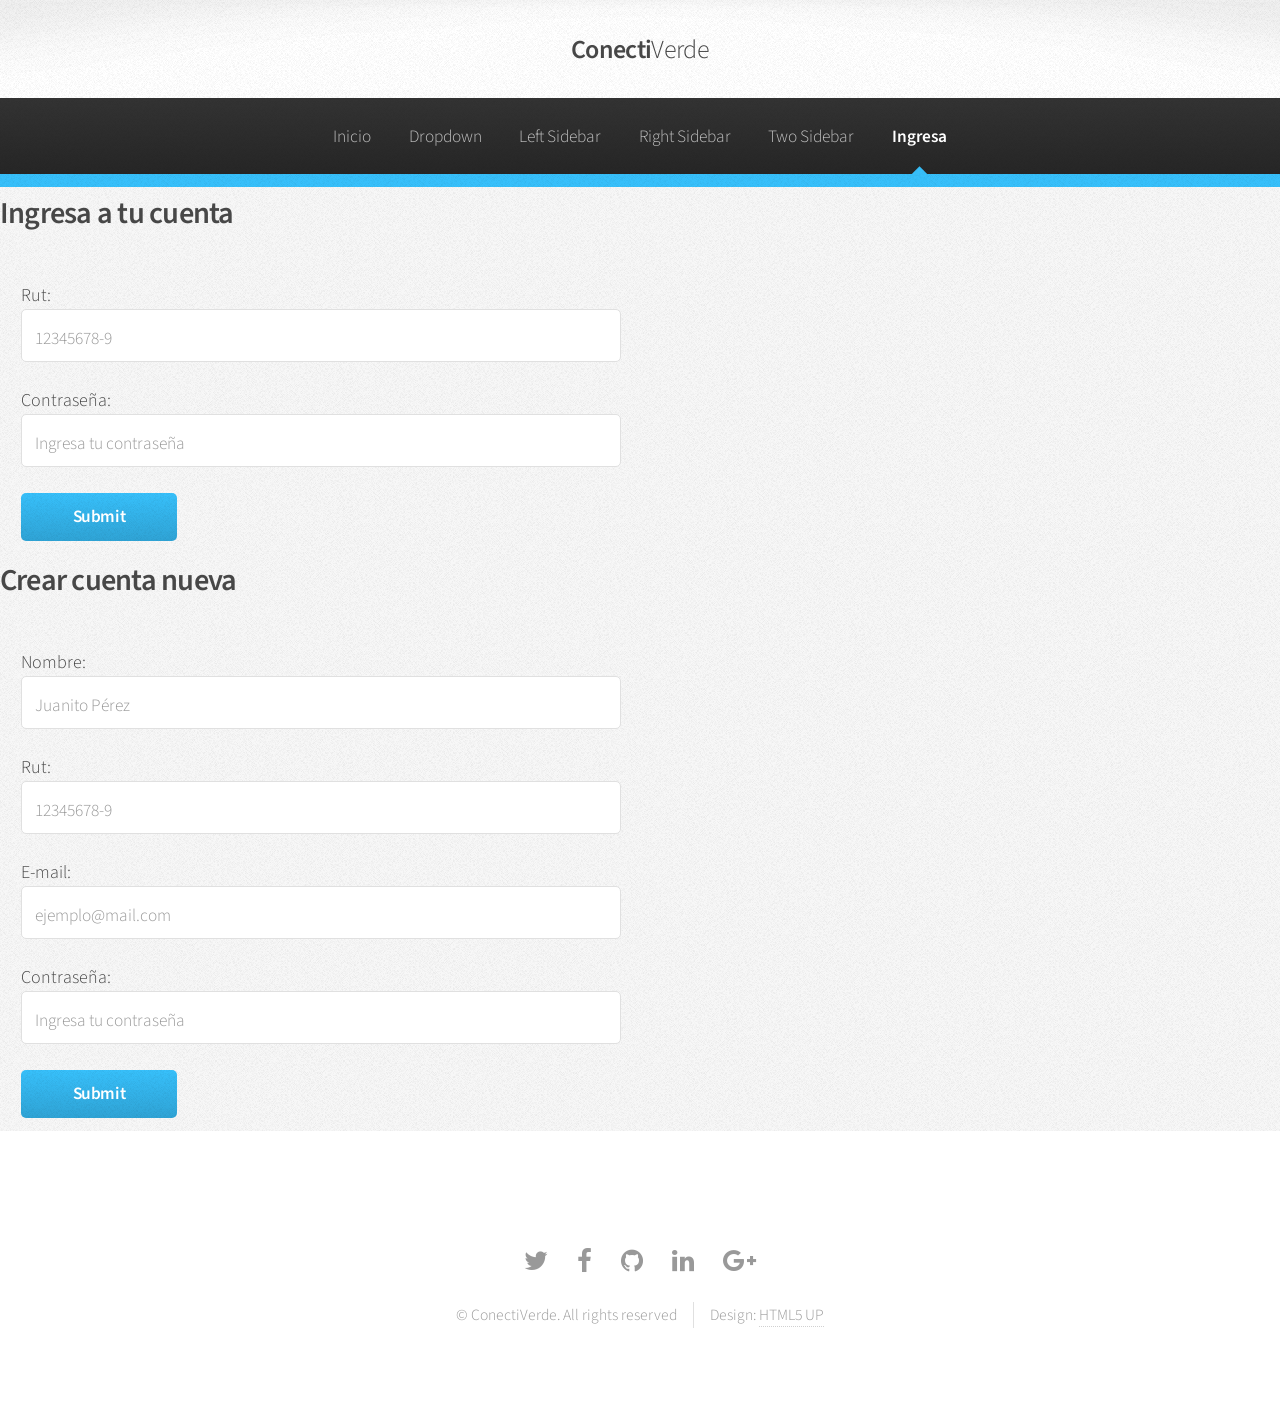
==== registro_usuario.html @ 5db95851 "primer avance Visual de registro/ingreso usuario" ====
<!DOCTYPE HTML>
<!--
	Arcana by HTML5 UP
	html5up.net | @ajlkn
	Free for personal and commercial use under the CCA 3.0 license (html5up.net/license)
-->
<html>
	<head>
		<title>Registrate en ConectiVerde</title>
		<meta charset="utf-8" />
		<meta name="viewport" content="width=device-width, initial-scale=1" />
		<!--[if lte IE 8]><script src="assets/js/ie/html5shiv.js"></script><![endif]-->
		<link rel="stylesheet" href="assets/css/main.css" />
		<!--[if lte IE 8]><link rel="stylesheet" href="assets/css/ie8.css" /><![endif]-->
		<!--[if lte IE 9]><link rel="stylesheet" href="assets/css/ie9.css" /><![endif]-->
	</head>
	<body>
		<div id="page-wrapper">

			<!-- Header -->
				<div id="header">

					<!-- Logo -->
						<h1><a href="index.html" id="logo">Conecti<em>Verde</em></a></h1>

					<!-- Nav -->
						<nav id="nav">
							<ul>
								<li><a href="index.html">Inicio</a></li>
								<li>
									<a href="#">Dropdown</a>
									<ul>
										<li><a href="#">Lorem dolor</a></li>
										<li><a href="#">Magna phasellus</a></li>
										<li><a href="#">Etiam sed tempus</a></li>
										<li>
											<a href="#">Submenu</a>
											<ul>
												<li><a href="#">Lorem dolor</a></li>
												<li><a href="#">Phasellus magna</a></li>
												<li><a href="#">Magna phasellus</a></li>
												<li><a href="#">Etiam nisl</a></li>
												<li><a href="#">Veroeros feugiat</a></li>
											</ul>
										</li>
										<li><a href="#">Veroeros feugiat</a></li>
									</ul>
								</li>
								<li><a href="left-sidebar.html">Left Sidebar</a></li>
								<li><a href="right-sidebar.html">Right Sidebar</a></li>
								<li><a href="two-sidebar.html">Two Sidebar</a></li>
								<li class="current"><a href="registro_usuario.html">Ingresa</a></li>
							</ul>
						</nav>

				</div>
<!-- aqui registro e ingreso de usuario -->
			<h2>Ingresa a tu cuenta</h2>
				<form action="asdasfasf.php" method="post">
					Rut: <input type="text" name="rut" placeholder="12345678-9" maxlength="10" size="10"><br>
					Contraseña: <input type="password" name="pass" placeholder="Ingresa tu contraseña"><br>
					<input type="submit">
				</form>

			<h2>Crear cuenta nueva</h2>
				<form action="resgistro_user.php" method="post" >
					Nombre: <input type="text" name="nombre" placeholder="Juanito Pérez" maxlength="25" size="25"><br>
					Rut: <input type="text" name="rut" placeholder="12345678-9" maxlength="10" size="10"><br>
					E-mail: <input type="text" name="email" placeholder="ejemplo@mail.com"><br>
					Contraseña: <input type="password" name="pass" placeholder="Ingresa tu contraseña"><br>
					<input type="submit">
				</form>

			<!-- Main -->
				<section class="wrapper style1">
					<div class="container">
						<div id="content">

							<!-- Content -->
<!--
								<article>
									<header>
										<h2>No Sidebar</h2>
										<p>All content, all the time.</p>
									</header>

									<span class="image featured"><img src="images/banner.jpg" alt="" /></span>

									<p>Phasellus quam turpis, feugiat sit amet ornare in, hendrerit in lectus.
									Praesent semper mod quis eget mi. Etiam eu ante risus. Aliquam erat volutpat.
									Aliquam luctus et mattis lectus sit amet pulvinar. Nam turpis nisi
									consequat etiam lorem ipsum dolor sit amet nullam.</p>

									<h3>And Yet Another Subheading</h3>
									<p>Lorem ipsum dolor sit amet, consectetur adipiscing elit. Maecenas ac quam risus, at tempus
									justo. Sed dictum rutrum massa eu volutpat. Quisque vitae hendrerit sem. Pellentesque lorem felis,
									ultricies a bibendum id, bibendum sit amet nisl. Mauris et lorem quam. Maecenas rutrum imperdiet
									vulputate. Nulla quis nibh ipsum, sed egestas justo. Morbi ut ante mattis orci convallis tempor.
									Etiam a lacus a lacus pharetra porttitor quis accumsan odio. Sed vel euismod nisi. Etiam convallis
									rhoncus dui quis euismod. Maecenas lorem tellus, congue et condimentum ac, ullamcorper non sapien.
									Donec sagittis massa et leo semper a scelerisque metus faucibus. Morbi congue mattis mi.
									Phasellus sed nisl vitae risus tristique volutpat. Cras rutrum commodo luctus.</p>

									<p>Phasellus odio risus, faucibus et viverra vitae, eleifend ac purus. Praesent mattis, enim
									quis hendrerit porttitor, sapien tortor viverra magna, sit amet rhoncus nisl lacus nec arcu.
									Suspendisse laoreet metus ut metus imperdiet interdum aliquam justo tincidunt. Mauris dolor urna,
									fringilla vel malesuada ac, dignissim eu mi. Praesent mollis massa ac nulla pretium pretium.
									Maecenas tortor mauris, consectetur pellentesque dapibus eget, tincidunt vitae arcu.
									Vestibulum purus augue, tincidunt sit amet iaculis id, porta eu purus.</p>
								</article>

						</div>
					</div>
				</section>
-->
		<!-- Footer -->
				<div id="footer">
 					<div class="container">
						<div class="row">
							<section class="3u 6u(narrower) 12u$(mobilep)">
<!--								<h3>Links to Stuff</h3>
								<ul class="links">
									<li><a href="#">Mattis et quis rutrum</a></li>
									<li><a href="#">Suspendisse amet varius</a></li>
									<li><a href="#">Sed et dapibus quis</a></li>
									<li><a href="#">Rutrum accumsan dolor</a></li>
									<li><a href="#">Mattis rutrum accumsan</a></li>
									<li><a href="#">Suspendisse varius nibh</a></li>
									<li><a href="#">Sed et dapibus mattis</a></li>
								</ul>  -->
							</section>
							<section class="3u 6u$(narrower) 12u$(mobilep)">
<!--								<h3>More Links to Stuff</h3>
								<ul class="links">
									<li><a href="#">Duis neque nisi dapibus</a></li>
									<li><a href="#">Sed et dapibus quis</a></li>
									<li><a href="#">Rutrum accumsan sed</a></li>
									<li><a href="#">Mattis et sed accumsan</a></li>
									<li><a href="#">Duis neque nisi sed</a></li>
									<li><a href="#">Sed et dapibus quis</a></li>
									<li><a href="#">Rutrum amet varius</a></li>
								</ul> -->
							</section>
							<section class="6u 12u(narrower)">
<!--								<h3>Get In Touch</h3>
								<form>
									<div class="row 50%">
										<div class="6u 12u(mobilep)">
											<input type="text" name="name" id="name" placeholder="Name" />
										</div>
										<div class="6u 12u(mobilep)">
											<input type="email" name="email" id="email" placeholder="Email" />
										</div>
									</div>
									<div class="row 50%">
										<div class="12u">
											<textarea name="message" id="message" placeholder="Message" rows="5"></textarea>
										</div>
									</div>
									<div class="row 50%">
										<div class="12u">
											<ul class="actions">
												<li><input type="submit" class="button alt" value="Send Message" /></li>
											</ul>
										</div>
									</div>
								</form> -->
							</section>
						</div>
				</div>

					<!-- Icons -->
						<ul class="icons">
							<li><a href="#" class="icon fa-twitter"><span class="label">Twitter</span></a></li>
							<li><a href="#" class="icon fa-facebook"><span class="label">Facebook</span></a></li>
							<li><a href="#" class="icon fa-github"><span class="label">GitHub</span></a></li>
							<li><a href="#" class="icon fa-linkedin"><span class="label">LinkedIn</span></a></li>
							<li><a href="#" class="icon fa-google-plus"><span class="label">Google+</span></a></li>
						</ul>

					<!-- Copyright -->
						<div class="copyright">
							<ul class="menu">
								<li>&copy; ConectiVerde. All rights reserved</li><li>Design: <a href="http://html5up.net">HTML5 UP</a></li>
							</ul>
						</div>

				</div>

		</div>

		<!-- Scripts -->
			<script src="assets/js/jquery.min.js"></script>
			<script src="assets/js/jquery.dropotron.min.js"></script>
			<script src="assets/js/skel.min.js"></script>
			<script src="assets/js/util.js"></script>
			<!--[if lte IE 8]><script src="assets/js/ie/respond.min.js"></script><![endif]-->
			<script src="assets/js/main.js"></script>

	</body>
</html>
---- assets/css/main.css ----
@import url("font-awesome.min.css");
@import url("https://fonts.googleapis.com/css?family=Source+Sans+Pro:300,300italic,600,600italic");

/*
	Arcana by HTML5 UP
	html5up.net | @ajlkn
	Free for personal and commercial use under the CCA 3.0 license (html5up.net/license)
*/

/* Reset */

	html, body, div, span, applet, object, iframe, h1, h2, h3, h4, h5, h6, p, blockquote, pre, a, abbr, acronym, address, big, cite, code, del, dfn, em, img, ins, kbd, q, s, samp, small, strike, strong, sub, sup, tt, var, b, u, i, center, dl, dt, dd, ol, ul, li, fieldset, label, legend, table, caption, tbody, tfoot, thead, tr, th, td, article, aside, canvas, details, embed, figure, figcaption, footer, header, hgroup, menu, nav, output, ruby, section, summary, time, mark, audio, video {
		margin: 0;
		padding: 0;
		border: 0;
		font-size: 100%;
		font: inherit;
		vertical-align: baseline;
	}

	form{
		margin: 1px;
		padding: 12px 20px;
		width: 50%;
		display: inline-block;
		font-size: 18px;

		vertical-align: middle;


	}

	article, aside, details, figcaption, figure, footer, header, hgroup, menu, nav, section {
		display: block;
	}

	body {
		line-height: 1;
	}

	ol, ul {
		list-style: none;
	}

	blockquote, q {
		quotes: none;
	}

	blockquote:before, blockquote:after, q:before, q:after {
		content: '';
		content: none;
	}

	table {
		border-collapse: collapse;
		border-spacing: 0;
	}

	body {
		-webkit-text-size-adjust: none;
	}

/* Box Model */

	*, *:before, *:after {
		-moz-box-sizing: border-box;
		-webkit-box-sizing: border-box;
		box-sizing: border-box;
	}

/* Containers */

	.container {
		margin-left: auto;
		margin-right: auto;
	}

	.container.\31 25\25 {
		width: 100%;
		max-width: 1750px;
		min-width: 1400px;
	}

	.container.\37 5\25 {
		width: 1050px;
	}

	.container.\35 0\25 {
		width: 700px;
	}

	.container.\32 5\25 {
		width: 350px;
	}

	.container {
		width: 1400px;
	}

	@media screen and (max-width: 1680px) {

		.container.\31 25\25 {
			width: 100%;
			max-width: 1500px;
			min-width: 1200px;
		}

		.container.\37 5\25 {
			width: 900px;
		}

		.container.\35 0\25 {
			width: 600px;
		}

		.container.\32 5\25 {
			width: 300px;
		}

		.container {
			width: 1200px;
		}

	}

	@media screen and (max-width: 1280px) {

		.container.\31 25\25 {
			width: 100%;
			max-width: 1200px;
			min-width: 960px;
		}

		.container.\37 5\25 {
			width: 720px;
		}

		.container.\35 0\25 {
			width: 480px;
		}

		.container.\32 5\25 {
			width: 240px;
		}

		.container {
			width: 960px;
		}

	}

	@media screen and (max-width: 980px) {

		.container.\31 25\25 {
			width: 100%;
			max-width: 118.75%;
			min-width: 95%;
		}

		.container.\37 5\25 {
			width: 71.25%;
		}

		.container.\35 0\25 {
			width: 47.5%;
		}

		.container.\32 5\25 {
			width: 23.75%;
		}

		.container {
			width: 95%;
		}

	}

	@media screen and (max-width: 840px) {

		.container.\31 25\25 {
			width: 100%;
			max-width: 118.75%;
			min-width: 95%;
		}

		.container.\37 5\25 {
			width: 71.25%;
		}

		.container.\35 0\25 {
			width: 47.5%;
		}

		.container.\32 5\25 {
			width: 23.75%;
		}

		.container {
			width: 95% !important;
		}

	}

	@media screen and (max-width: 736px) {

		.container.\31 25\25 {
			width: 100%;
			max-width: 112.5%;
			min-width: 90%;
		}

		.container.\37 5\25 {
			width: 67.5%;
		}

		.container.\35 0\25 {
			width: 45%;
		}

		.container.\32 5\25 {
			width: 22.5%;
		}

		.container {
			width: 90% !important;
		}

	}

	@media screen and (max-width: 480px) {

		.container.\31 25\25 {
			width: 100%;
			max-width: 125%;
			min-width: 100%;
		}

		.container.\37 5\25 {
			width: 75%;
		}

		.container.\35 0\25 {
			width: 50%;
		}

		.container.\32 5\25 {
			width: 25%;
		}

		.container {
			width: 100% !important;
		}

	}

/* Grid */

	.row {
		border-bottom: solid 1px transparent;
		-moz-box-sizing: border-box;
		-webkit-box-sizing: border-box;
		box-sizing: border-box;
	}

	.row > * {
		float: left;
		-moz-box-sizing: border-box;
		-webkit-box-sizing: border-box;
		box-sizing: border-box;
	}

	.row:after, .row:before {
		content: '';
		display: block;
		clear: both;
		height: 0;
	}

	.row.uniform > * > :first-child {
		margin-top: 0;
	}

	.row.uniform > * > :last-child {
		margin-bottom: 0;
	}

	.row.\30 \25 > * {
		padding: 0px 0 0 0px;
	}

	.row.\30 \25 {
		margin: 0px 0 -1px 0px;
	}

	.row.uniform.\30 \25 > * {
		padding: 0px 0 0 0px;
	}

	.row.uniform.\30 \25 {
		margin: 0px 0 -1px 0px;
	}

	.row > * {
		padding: 50px 0 0 50px;
	}

	.row {
		margin: -50px 0 -1px -50px;
	}

	.row.uniform > * {
		padding: 50px 0 0 50px;
	}

	.row.uniform {
		margin: -50px 0 -1px -50px;
	}

	.row.\32 00\25 > * {
		padding: 100px 0 0 100px;
	}

	.row.\32 00\25 {
		margin: -100px 0 -1px -100px;
	}

	.row.uniform.\32 00\25 > * {
		padding: 100px 0 0 100px;
	}

	.row.uniform.\32 00\25 {
		margin: -100px 0 -1px -100px;
	}

	.row.\31 50\25 > * {
		padding: 75px 0 0 75px;
	}

	.row.\31 50\25 {
		margin: -75px 0 -1px -75px;
	}

	.row.uniform.\31 50\25 > * {
		padding: 75px 0 0 75px;
	}

	.row.uniform.\31 50\25 {
		margin: -75px 0 -1px -75px;
	}

	.row.\35 0\25 > * {
		padding: 25px 0 0 25px;
	}

	.row.\35 0\25 {
		margin: -25px 0 -1px -25px;
	}

	.row.uniform.\35 0\25 > * {
		padding: 25px 0 0 25px;
	}

	.row.uniform.\35 0\25 {
		margin: -25px 0 -1px -25px;
	}

	.row.\32 5\25 > * {
		padding: 12.5px 0 0 12.5px;
	}

	.row.\32 5\25 {
		margin: -12.5px 0 -1px -12.5px;
	}

	.row.uniform.\32 5\25 > * {
		padding: 12.5px 0 0 12.5px;
	}

	.row.uniform.\32 5\25 {
		margin: -12.5px 0 -1px -12.5px;
	}

	.\31 2u, .\31 2u\24 {
		width: 100%;
		clear: none;
		margin-left: 0;
	}

	.\31 1u, .\31 1u\24 {
		width: 91.6666666667%;
		clear: none;
		margin-left: 0;
	}

	.\31 0u, .\31 0u\24 {
		width: 83.3333333333%;
		clear: none;
		margin-left: 0;
	}

	.\39 u, .\39 u\24 {
		width: 75%;
		clear: none;
		margin-left: 0;
	}

	.\38 u, .\38 u\24 {
		width: 66.6666666667%;
		clear: none;
		margin-left: 0;
	}

	.\37 u, .\37 u\24 {
		width: 58.3333333333%;
		clear: none;
		margin-left: 0;
	}

	.\36 u, .\36 u\24 {
		width: 50%;
		clear: none;
		margin-left: 0;
	}

	.\35 u, .\35 u\24 {
		width: 41.6666666667%;
		clear: none;
		margin-left: 0;
	}

	.\34 u, .\34 u\24 {
		width: 33.3333333333%;
		clear: none;
		margin-left: 0;
	}

	.\33 u, .\33 u\24 {
		width: 25%;
		clear: none;
		margin-left: 0;
	}

	.\32 u, .\32 u\24 {
		width: 16.6666666667%;
		clear: none;
		margin-left: 0;
	}

	.\31 u, .\31 u\24 {
		width: 8.3333333333%;
		clear: none;
		margin-left: 0;
	}

	.\31 2u\24 + *,
	.\31 1u\24 + *,
	.\31 0u\24 + *,
	.\39 u\24 + *,
	.\38 u\24 + *,
	.\37 u\24 + *,
	.\36 u\24 + *,
	.\35 u\24 + *,
	.\34 u\24 + *,
	.\33 u\24 + *,
	.\32 u\24 + *,
	.\31 u\24 + * {
		clear: left;
	}

	.\-11u {
		margin-left: 91.66667%;
	}

	.\-10u {
		margin-left: 83.33333%;
	}

	.\-9u {
		margin-left: 75%;
	}

	.\-8u {
		margin-left: 66.66667%;
	}

	.\-7u {
		margin-left: 58.33333%;
	}

	.\-6u {
		margin-left: 50%;
	}

	.\-5u {
		margin-left: 41.66667%;
	}

	.\-4u {
		margin-left: 33.33333%;
	}

	.\-3u {
		margin-left: 25%;
	}

	.\-2u {
		margin-left: 16.66667%;
	}

	.\-1u {
		margin-left: 8.33333%;
	}

	@media screen and (max-width: 1680px) {

		.row > * {
			padding: 40px 0 0 40px;
		}

		.row {
			margin: -40px 0 -1px -40px;
		}

		.row.uniform > * {
			padding: 40px 0 0 40px;
		}

		.row.uniform {
			margin: -40px 0 -1px -40px;
		}

		.row.\32 00\25 > * {
			padding: 80px 0 0 80px;
		}

		.row.\32 00\25 {
			margin: -80px 0 -1px -80px;
		}

		.row.uniform.\32 00\25 > * {
			padding: 80px 0 0 80px;
		}

		.row.uniform.\32 00\25 {
			margin: -80px 0 -1px -80px;
		}

		.row.\31 50\25 > * {
			padding: 60px 0 0 60px;
		}

		.row.\31 50\25 {
			margin: -60px 0 -1px -60px;
		}

		.row.uniform.\31 50\25 > * {
			padding: 60px 0 0 60px;
		}

		.row.uniform.\31 50\25 {
			margin: -60px 0 -1px -60px;
		}

		.row.\35 0\25 > * {
			padding: 20px 0 0 20px;
		}

		.row.\35 0\25 {
			margin: -20px 0 -1px -20px;
		}

		.row.uniform.\35 0\25 > * {
			padding: 20px 0 0 20px;
		}

		.row.uniform.\35 0\25 {
			margin: -20px 0 -1px -20px;
		}

		.row.\32 5\25 > * {
			padding: 10px 0 0 10px;
		}

		.row.\32 5\25 {
			margin: -10px 0 -1px -10px;
		}

		.row.uniform.\32 5\25 > * {
			padding: 10px 0 0 10px;
		}

		.row.uniform.\32 5\25 {
			margin: -10px 0 -1px -10px;
		}

		.\31 2u\28wide\29, .\31 2u\24\28wide\29 {
			width: 100%;
			clear: none;
			margin-left: 0;
		}

		.\31 1u\28wide\29, .\31 1u\24\28wide\29 {
			width: 91.6666666667%;
			clear: none;
			margin-left: 0;
		}

		.\31 0u\28wide\29, .\31 0u\24\28wide\29 {
			width: 83.3333333333%;
			clear: none;
			margin-left: 0;
		}

		.\39 u\28wide\29, .\39 u\24\28wide\29 {
			width: 75%;
			clear: none;
			margin-left: 0;
		}

		.\38 u\28wide\29, .\38 u\24\28wide\29 {
			width: 66.6666666667%;
			clear: none;
			margin-left: 0;
		}

		.\37 u\28wide\29, .\37 u\24\28wide\29 {
			width: 58.3333333333%;
			clear: none;
			margin-left: 0;
		}

		.\36 u\28wide\29, .\36 u\24\28wide\29 {
			width: 50%;
			clear: none;
			margin-left: 0;
		}

		.\35 u\28wide\29, .\35 u\24\28wide\29 {
			width: 41.6666666667%;
			clear: none;
			margin-left: 0;
		}

		.\34 u\28wide\29, .\34 u\24\28wide\29 {
			width: 33.3333333333%;
			clear: none;
			margin-left: 0;
		}

		.\33 u\28wide\29, .\33 u\24\28wide\29 {
			width: 25%;
			clear: none;
			margin-left: 0;
		}

		.\32 u\28wide\29, .\32 u\24\28wide\29 {
			width: 16.6666666667%;
			clear: none;
			margin-left: 0;
		}

		.\31 u\28wide\29, .\31 u\24\28wide\29 {
			width: 8.3333333333%;
			clear: none;
			margin-left: 0;
		}

		.\31 2u\24\28wide\29 + *,
		.\31 1u\24\28wide\29 + *,
		.\31 0u\24\28wide\29 + *,
		.\39 u\24\28wide\29 + *,
		.\38 u\24\28wide\29 + *,
		.\37 u\24\28wide\29 + *,
		.\36 u\24\28wide\29 + *,
		.\35 u\24\28wide\29 + *,
		.\34 u\24\28wide\29 + *,
		.\33 u\24\28wide\29 + *,
		.\32 u\24\28wide\29 + *,
		.\31 u\24\28wide\29 + * {
			clear: left;
		}

		.\-11u\28wide\29 {
			margin-left: 91.66667%;
		}

		.\-10u\28wide\29 {
			margin-left: 83.33333%;
		}

		.\-9u\28wide\29 {
			margin-left: 75%;
		}

		.\-8u\28wide\29 {
			margin-left: 66.66667%;
		}

		.\-7u\28wide\29 {
			margin-left: 58.33333%;
		}

		.\-6u\28wide\29 {
			margin-left: 50%;
		}

		.\-5u\28wide\29 {
			margin-left: 41.66667%;
		}

		.\-4u\28wide\29 {
			margin-left: 33.33333%;
		}

		.\-3u\28wide\29 {
			margin-left: 25%;
		}

		.\-2u\28wide\29 {
			margin-left: 16.66667%;
		}

		.\-1u\28wide\29 {
			margin-left: 8.33333%;
		}

	}

	@media screen and (max-width: 1280px) {

		.row > * {
			padding: 30px 0 0 30px;
		}

		.row {
			margin: -30px 0 -1px -30px;
		}

		.row.uniform > * {
			padding: 30px 0 0 30px;
		}

		.row.uniform {
			margin: -30px 0 -1px -30px;
		}

		.row.\32 00\25 > * {
			padding: 60px 0 0 60px;
		}

		.row.\32 00\25 {
			margin: -60px 0 -1px -60px;
		}

		.row.uniform.\32 00\25 > * {
			padding: 60px 0 0 60px;
		}

		.row.uniform.\32 00\25 {
			margin: -60px 0 -1px -60px;
		}

		.row.\31 50\25 > * {
			padding: 45px 0 0 45px;
		}

		.row.\31 50\25 {
			margin: -45px 0 -1px -45px;
		}

		.row.uniform.\31 50\25 > * {
			padding: 45px 0 0 45px;
		}

		.row.uniform.\31 50\25 {
			margin: -45px 0 -1px -45px;
		}

		.row.\35 0\25 > * {
			padding: 15px 0 0 15px;
		}

		.row.\35 0\25 {
			margin: -15px 0 -1px -15px;
		}

		.row.uniform.\35 0\25 > * {
			padding: 15px 0 0 15px;
		}

		.row.uniform.\35 0\25 {
			margin: -15px 0 -1px -15px;
		}

		.row.\32 5\25 > * {
			padding: 7.5px 0 0 7.5px;
		}

		.row.\32 5\25 {
			margin: -7.5px 0 -1px -7.5px;
		}

		.row.uniform.\32 5\25 > * {
			padding: 7.5px 0 0 7.5px;
		}

		.row.uniform.\32 5\25 {
			margin: -7.5px 0 -1px -7.5px;
		}

		.\31 2u\28normal\29, .\31 2u\24\28normal\29 {
			width: 100%;
			clear: none;
			margin-left: 0;
		}

		.\31 1u\28normal\29, .\31 1u\24\28normal\29 {
			width: 91.6666666667%;
			clear: none;
			margin-left: 0;
		}

		.\31 0u\28normal\29, .\31 0u\24\28normal\29 {
			width: 83.3333333333%;
			clear: none;
			margin-left: 0;
		}

		.\39 u\28normal\29, .\39 u\24\28normal\29 {
			width: 75%;
			clear: none;
			margin-left: 0;
		}

		.\38 u\28normal\29, .\38 u\24\28normal\29 {
			width: 66.6666666667%;
			clear: none;
			margin-left: 0;
		}

		.\37 u\28normal\29, .\37 u\24\28normal\29 {
			width: 58.3333333333%;
			clear: none;
			margin-left: 0;
		}

		.\36 u\28normal\29, .\36 u\24\28normal\29 {
			width: 50%;
			clear: none;
			margin-left: 0;
		}

		.\35 u\28normal\29, .\35 u\24\28normal\29 {
			width: 41.6666666667%;
			clear: none;
			margin-left: 0;
		}

		.\34 u\28normal\29, .\34 u\24\28normal\29 {
			width: 33.3333333333%;
			clear: none;
			margin-left: 0;
		}

		.\33 u\28normal\29, .\33 u\24\28normal\29 {
			width: 25%;
			clear: none;
			margin-left: 0;
		}

		.\32 u\28normal\29, .\32 u\24\28normal\29 {
			width: 16.6666666667%;
			clear: none;
			margin-left: 0;
		}

		.\31 u\28normal\29, .\31 u\24\28normal\29 {
			width: 8.3333333333%;
			clear: none;
			margin-left: 0;
		}

		.\31 2u\24\28normal\29 + *,
		.\31 1u\24\28normal\29 + *,
		.\31 0u\24\28normal\29 + *,
		.\39 u\24\28normal\29 + *,
		.\38 u\24\28normal\29 + *,
		.\37 u\24\28normal\29 + *,
		.\36 u\24\28normal\29 + *,
		.\35 u\24\28normal\29 + *,
		.\34 u\24\28normal\29 + *,
		.\33 u\24\28normal\29 + *,
		.\32 u\24\28normal\29 + *,
		.\31 u\24\28normal\29 + * {
			clear: left;
		}

		.\-11u\28normal\29 {
			margin-left: 91.66667%;
		}

		.\-10u\28normal\29 {
			margin-left: 83.33333%;
		}

		.\-9u\28normal\29 {
			margin-left: 75%;
		}

		.\-8u\28normal\29 {
			margin-left: 66.66667%;
		}

		.\-7u\28normal\29 {
			margin-left: 58.33333%;
		}

		.\-6u\28normal\29 {
			margin-left: 50%;
		}

		.\-5u\28normal\29 {
			margin-left: 41.66667%;
		}

		.\-4u\28normal\29 {
			margin-left: 33.33333%;
		}

		.\-3u\28normal\29 {
			margin-left: 25%;
		}

		.\-2u\28normal\29 {
			margin-left: 16.66667%;
		}

		.\-1u\28normal\29 {
			margin-left: 8.33333%;
		}

	}

	@media screen and (max-width: 980px) {

		.row > * {
			padding: 30px 0 0 30px;
		}

		.row {
			margin: -30px 0 -1px -30px;
		}

		.row.uniform > * {
			padding: 30px 0 0 30px;
		}

		.row.uniform {
			margin: -30px 0 -1px -30px;
		}

		.row.\32 00\25 > * {
			padding: 60px 0 0 60px;
		}

		.row.\32 00\25 {
			margin: -60px 0 -1px -60px;
		}

		.row.uniform.\32 00\25 > * {
			padding: 60px 0 0 60px;
		}

		.row.uniform.\32 00\25 {
			margin: -60px 0 -1px -60px;
		}

		.row.\31 50\25 > * {
			padding: 45px 0 0 45px;
		}

		.row.\31 50\25 {
			margin: -45px 0 -1px -45px;
		}

		.row.uniform.\31 50\25 > * {
			padding: 45px 0 0 45px;
		}

		.row.uniform.\31 50\25 {
			margin: -45px 0 -1px -45px;
		}

		.row.\35 0\25 > * {
			padding: 15px 0 0 15px;
		}

		.row.\35 0\25 {
			margin: -15px 0 -1px -15px;
		}

		.row.uniform.\35 0\25 > * {
			padding: 15px 0 0 15px;
		}

		.row.uniform.\35 0\25 {
			margin: -15px 0 -1px -15px;
		}

		.row.\32 5\25 > * {
			padding: 7.5px 0 0 7.5px;
		}

		.row.\32 5\25 {
			margin: -7.5px 0 -1px -7.5px;
		}

		.row.uniform.\32 5\25 > * {
			padding: 7.5px 0 0 7.5px;
		}

		.row.uniform.\32 5\25 {
			margin: -7.5px 0 -1px -7.5px;
		}

		.\31 2u\28narrow\29, .\31 2u\24\28narrow\29 {
			width: 100%;
			clear: none;
			margin-left: 0;
		}

		.\31 1u\28narrow\29, .\31 1u\24\28narrow\29 {
			width: 91.6666666667%;
			clear: none;
			margin-left: 0;
		}

		.\31 0u\28narrow\29, .\31 0u\24\28narrow\29 {
			width: 83.3333333333%;
			clear: none;
			margin-left: 0;
		}

		.\39 u\28narrow\29, .\39 u\24\28narrow\29 {
			width: 75%;
			clear: none;
			margin-left: 0;
		}

		.\38 u\28narrow\29, .\38 u\24\28narrow\29 {
			width: 66.6666666667%;
			clear: none;
			margin-left: 0;
		}

		.\37 u\28narrow\29, .\37 u\24\28narrow\29 {
			width: 58.3333333333%;
			clear: none;
			margin-left: 0;
		}

		.\36 u\28narrow\29, .\36 u\24\28narrow\29 {
			width: 50%;
			clear: none;
			margin-left: 0;
		}

		.\35 u\28narrow\29, .\35 u\24\28narrow\29 {
			width: 41.6666666667%;
			clear: none;
			margin-left: 0;
		}

		.\34 u\28narrow\29, .\34 u\24\28narrow\29 {
			width: 33.3333333333%;
			clear: none;
			margin-left: 0;
		}

		.\33 u\28narrow\29, .\33 u\24\28narrow\29 {
			width: 25%;
			clear: none;
			margin-left: 0;
		}

		.\32 u\28narrow\29, .\32 u\24\28narrow\29 {
			width: 16.6666666667%;
			clear: none;
			margin-left: 0;
		}

		.\31 u\28narrow\29, .\31 u\24\28narrow\29 {
			width: 8.3333333333%;
			clear: none;
			margin-left: 0;
		}

		.\31 2u\24\28narrow\29 + *,
		.\31 1u\24\28narrow\29 + *,
		.\31 0u\24\28narrow\29 + *,
		.\39 u\24\28narrow\29 + *,
		.\38 u\24\28narrow\29 + *,
		.\37 u\24\28narrow\29 + *,
		.\36 u\24\28narrow\29 + *,
		.\35 u\24\28narrow\29 + *,
		.\34 u\24\28narrow\29 + *,
		.\33 u\24\28narrow\29 + *,
		.\32 u\24\28narrow\29 + *,
		.\31 u\24\28narrow\29 + * {
			clear: left;
		}

		.\-11u\28narrow\29 {
			margin-left: 91.66667%;
		}

		.\-10u\28narrow\29 {
			margin-left: 83.33333%;
		}

		.\-9u\28narrow\29 {
			margin-left: 75%;
		}

		.\-8u\28narrow\29 {
			margin-left: 66.66667%;
		}

		.\-7u\28narrow\29 {
			margin-left: 58.33333%;
		}

		.\-6u\28narrow\29 {
			margin-left: 50%;
		}

		.\-5u\28narrow\29 {
			margin-left: 41.66667%;
		}

		.\-4u\28narrow\29 {
			margin-left: 33.33333%;
		}

		.\-3u\28narrow\29 {
			margin-left: 25%;
		}

		.\-2u\28narrow\29 {
			margin-left: 16.66667%;
		}

		.\-1u\28narrow\29 {
			margin-left: 8.33333%;
		}

	}

	@media screen and (max-width: 840px) {

		.row > * {
			padding: 30px 0 0 30px;
		}

		.row {
			margin: -30px 0 -1px -30px;
		}

		.row.uniform > * {
			padding: 30px 0 0 30px;
		}

		.row.uniform {
			margin: -30px 0 -1px -30px;
		}

		.row.\32 00\25 > * {
			padding: 60px 0 0 60px;
		}

		.row.\32 00\25 {
			margin: -60px 0 -1px -60px;
		}

		.row.uniform.\32 00\25 > * {
			padding: 60px 0 0 60px;
		}

		.row.uniform.\32 00\25 {
			margin: -60px 0 -1px -60px;
		}

		.row.\31 50\25 > * {
			padding: 45px 0 0 45px;
		}

		.row.\31 50\25 {
			margin: -45px 0 -1px -45px;
		}

		.row.uniform.\31 50\25 > * {
			padding: 45px 0 0 45px;
		}

		.row.uniform.\31 50\25 {
			margin: -45px 0 -1px -45px;
		}

		.row.\35 0\25 > * {
			padding: 15px 0 0 15px;
		}

		.row.\35 0\25 {
			margin: -15px 0 -1px -15px;
		}

		.row.uniform.\35 0\25 > * {
			padding: 15px 0 0 15px;
		}

		.row.uniform.\35 0\25 {
			margin: -15px 0 -1px -15px;
		}

		.row.\32 5\25 > * {
			padding: 7.5px 0 0 7.5px;
		}

		.row.\32 5\25 {
			margin: -7.5px 0 -1px -7.5px;
		}

		.row.uniform.\32 5\25 > * {
			padding: 7.5px 0 0 7.5px;
		}

		.row.uniform.\32 5\25 {
			margin: -7.5px 0 -1px -7.5px;
		}

		.\31 2u\28narrower\29, .\31 2u\24\28narrower\29 {
			width: 100%;
			clear: none;
			margin-left: 0;
		}

		.\31 1u\28narrower\29, .\31 1u\24\28narrower\29 {
			width: 91.6666666667%;
			clear: none;
			margin-left: 0;
		}

		.\31 0u\28narrower\29, .\31 0u\24\28narrower\29 {
			width: 83.3333333333%;
			clear: none;
			margin-left: 0;
		}

		.\39 u\28narrower\29, .\39 u\24\28narrower\29 {
			width: 75%;
			clear: none;
			margin-left: 0;
		}

		.\38 u\28narrower\29, .\38 u\24\28narrower\29 {
			width: 66.6666666667%;
			clear: none;
			margin-left: 0;
		}

		.\37 u\28narrower\29, .\37 u\24\28narrower\29 {
			width: 58.3333333333%;
			clear: none;
			margin-left: 0;
		}

		.\36 u\28narrower\29, .\36 u\24\28narrower\29 {
			width: 50%;
			clear: none;
			margin-left: 0;
		}

		.\35 u\28narrower\29, .\35 u\24\28narrower\29 {
			width: 41.6666666667%;
			clear: none;
			margin-left: 0;
		}

		.\34 u\28narrower\29, .\34 u\24\28narrower\29 {
			width: 33.3333333333%;
			clear: none;
			margin-left: 0;
		}

		.\33 u\28narrower\29, .\33 u\24\28narrower\29 {
			width: 25%;
			clear: none;
			margin-left: 0;
		}

		.\32 u\28narrower\29, .\32 u\24\28narrower\29 {
			width: 16.6666666667%;
			clear: none;
			margin-left: 0;
		}

		.\31 u\28narrower\29, .\31 u\24\28narrower\29 {
			width: 8.3333333333%;
			clear: none;
			margin-left: 0;
		}

		.\31 2u\24\28narrower\29 + *,
		.\31 1u\24\28narrower\29 + *,
		.\31 0u\24\28narrower\29 + *,
		.\39 u\24\28narrower\29 + *,
		.\38 u\24\28narrower\29 + *,
		.\37 u\24\28narrower\29 + *,
		.\36 u\24\28narrower\29 + *,
		.\35 u\24\28narrower\29 + *,
		.\34 u\24\28narrower\29 + *,
		.\33 u\24\28narrower\29 + *,
		.\32 u\24\28narrower\29 + *,
		.\31 u\24\28narrower\29 + * {
			clear: left;
		}

		.\-11u\28narrower\29 {
			margin-left: 91.66667%;
		}

		.\-10u\28narrower\29 {
			margin-left: 83.33333%;
		}

		.\-9u\28narrower\29 {
			margin-left: 75%;
		}

		.\-8u\28narrower\29 {
			margin-left: 66.66667%;
		}

		.\-7u\28narrower\29 {
			margin-left: 58.33333%;
		}

		.\-6u\28narrower\29 {
			margin-left: 50%;
		}

		.\-5u\28narrower\29 {
			margin-left: 41.66667%;
		}

		.\-4u\28narrower\29 {
			margin-left: 33.33333%;
		}

		.\-3u\28narrower\29 {
			margin-left: 25%;
		}

		.\-2u\28narrower\29 {
			margin-left: 16.66667%;
		}

		.\-1u\28narrower\29 {
			margin-left: 8.33333%;
		}

	}

	@media screen and (max-width: 736px) {

		.row > * {
			padding: 20px 0 0 20px;
		}

		.row {
			margin: -20px 0 -1px -20px;
		}

		.row.uniform > * {
			padding: 20px 0 0 20px;
		}

		.row.uniform {
			margin: -20px 0 -1px -20px;
		}

		.row.\32 00\25 > * {
			padding: 40px 0 0 40px;
		}

		.row.\32 00\25 {
			margin: -40px 0 -1px -40px;
		}

		.row.uniform.\32 00\25 > * {
			padding: 40px 0 0 40px;
		}

		.row.uniform.\32 00\25 {
			margin: -40px 0 -1px -40px;
		}

		.row.\31 50\25 > * {
			padding: 30px 0 0 30px;
		}

		.row.\31 50\25 {
			margin: -30px 0 -1px -30px;
		}

		.row.uniform.\31 50\25 > * {
			padding: 30px 0 0 30px;
		}

		.row.uniform.\31 50\25 {
			margin: -30px 0 -1px -30px;
		}

		.row.\35 0\25 > * {
			padding: 10px 0 0 10px;
		}

		.row.\35 0\25 {
			margin: -10px 0 -1px -10px;
		}

		.row.uniform.\35 0\25 > * {
			padding: 10px 0 0 10px;
		}

		.row.uniform.\35 0\25 {
			margin: -10px 0 -1px -10px;
		}

		.row.\32 5\25 > * {
			padding: 5px 0 0 5px;
		}

		.row.\32 5\25 {
			margin: -5px 0 -1px -5px;
		}

		.row.uniform.\32 5\25 > * {
			padding: 5px 0 0 5px;
		}

		.row.uniform.\32 5\25 {
			margin: -5px 0 -1px -5px;
		}

		.\31 2u\28mobile\29, .\31 2u\24\28mobile\29 {
			width: 100%;
			clear: none;
			margin-left: 0;
		}

		.\31 1u\28mobile\29, .\31 1u\24\28mobile\29 {
			width: 91.6666666667%;
			clear: none;
			margin-left: 0;
		}

		.\31 0u\28mobile\29, .\31 0u\24\28mobile\29 {
			width: 83.3333333333%;
			clear: none;
			margin-left: 0;
		}

		.\39 u\28mobile\29, .\39 u\24\28mobile\29 {
			width: 75%;
			clear: none;
			margin-left: 0;
		}

		.\38 u\28mobile\29, .\38 u\24\28mobile\29 {
			width: 66.6666666667%;
			clear: none;
			margin-left: 0;
		}

		.\37 u\28mobile\29, .\37 u\24\28mobile\29 {
			width: 58.3333333333%;
			clear: none;
			margin-left: 0;
		}

		.\36 u\28mobile\29, .\36 u\24\28mobile\29 {
			width: 50%;
			clear: none;
			margin-left: 0;
		}

		.\35 u\28mobile\29, .\35 u\24\28mobile\29 {
			width: 41.6666666667%;
			clear: none;
			margin-left: 0;
		}

		.\34 u\28mobile\29, .\34 u\24\28mobile\29 {
			width: 33.3333333333%;
			clear: none;
			margin-left: 0;
		}

		.\33 u\28mobile\29, .\33 u\24\28mobile\29 {
			width: 25%;
			clear: none;
			margin-left: 0;
		}

		.\32 u\28mobile\29, .\32 u\24\28mobile\29 {
			width: 16.6666666667%;
			clear: none;
			margin-left: 0;
		}

		.\31 u\28mobile\29, .\31 u\24\28mobile\29 {
			width: 8.3333333333%;
			clear: none;
			margin-left: 0;
		}

		.\31 2u\24\28mobile\29 + *,
		.\31 1u\24\28mobile\29 + *,
		.\31 0u\24\28mobile\29 + *,
		.\39 u\24\28mobile\29 + *,
		.\38 u\24\28mobile\29 + *,
		.\37 u\24\28mobile\29 + *,
		.\36 u\24\28mobile\29 + *,
		.\35 u\24\28mobile\29 + *,
		.\34 u\24\28mobile\29 + *,
		.\33 u\24\28mobile\29 + *,
		.\32 u\24\28mobile\29 + *,
		.\31 u\24\28mobile\29 + * {
			clear: left;
		}

		.\-11u\28mobile\29 {
			margin-left: 91.66667%;
		}

		.\-10u\28mobile\29 {
			margin-left: 83.33333%;
		}

		.\-9u\28mobile\29 {
			margin-left: 75%;
		}

		.\-8u\28mobile\29 {
			margin-left: 66.66667%;
		}

		.\-7u\28mobile\29 {
			margin-left: 58.33333%;
		}

		.\-6u\28mobile\29 {
			margin-left: 50%;
		}

		.\-5u\28mobile\29 {
			margin-left: 41.66667%;
		}

		.\-4u\28mobile\29 {
			margin-left: 33.33333%;
		}

		.\-3u\28mobile\29 {
			margin-left: 25%;
		}

		.\-2u\28mobile\29 {
			margin-left: 16.66667%;
		}

		.\-1u\28mobile\29 {
			margin-left: 8.33333%;
		}

	}

	@media screen and (max-width: 480px) {

		.row > * {
			padding: 20px 0 0 20px;
		}

		.row {
			margin: -20px 0 -1px -20px;
		}

		.row.uniform > * {
			padding: 20px 0 0 20px;
		}

		.row.uniform {
			margin: -20px 0 -1px -20px;
		}

		.row.\32 00\25 > * {
			padding: 40px 0 0 40px;
		}

		.row.\32 00\25 {
			margin: -40px 0 -1px -40px;
		}

		.row.uniform.\32 00\25 > * {
			padding: 40px 0 0 40px;
		}

		.row.uniform.\32 00\25 {
			margin: -40px 0 -1px -40px;
		}

		.row.\31 50\25 > * {
			padding: 30px 0 0 30px;
		}

		.row.\31 50\25 {
			margin: -30px 0 -1px -30px;
		}

		.row.uniform.\31 50\25 > * {
			padding: 30px 0 0 30px;
		}

		.row.uniform.\31 50\25 {
			margin: -30px 0 -1px -30px;
		}

		.row.\35 0\25 > * {
			padding: 10px 0 0 10px;
		}

		.row.\35 0\25 {
			margin: -10px 0 -1px -10px;
		}

		.row.uniform.\35 0\25 > * {
			padding: 10px 0 0 10px;
		}

		.row.uniform.\35 0\25 {
			margin: -10px 0 -1px -10px;
		}

		.row.\32 5\25 > * {
			padding: 5px 0 0 5px;
		}

		.row.\32 5\25 {
			margin: -5px 0 -1px -5px;
		}

		.row.uniform.\32 5\25 > * {
			padding: 5px 0 0 5px;
		}

		.row.uniform.\32 5\25 {
			margin: -5px 0 -1px -5px;
		}

		.\31 2u\28mobilep\29, .\31 2u\24\28mobilep\29 {
			width: 100%;
			clear: none;
			margin-left: 0;
		}

		.\31 1u\28mobilep\29, .\31 1u\24\28mobilep\29 {
			width: 91.6666666667%;
			clear: none;
			margin-left: 0;
		}

		.\31 0u\28mobilep\29, .\31 0u\24\28mobilep\29 {
			width: 83.3333333333%;
			clear: none;
			margin-left: 0;
		}

		.\39 u\28mobilep\29, .\39 u\24\28mobilep\29 {
			width: 75%;
			clear: none;
			margin-left: 0;
		}

		.\38 u\28mobilep\29, .\38 u\24\28mobilep\29 {
			width: 66.6666666667%;
			clear: none;
			margin-left: 0;
		}

		.\37 u\28mobilep\29, .\37 u\24\28mobilep\29 {
			width: 58.3333333333%;
			clear: none;
			margin-left: 0;
		}

		.\36 u\28mobilep\29, .\36 u\24\28mobilep\29 {
			width: 50%;
			clear: none;
			margin-left: 0;
		}

		.\35 u\28mobilep\29, .\35 u\24\28mobilep\29 {
			width: 41.6666666667%;
			clear: none;
			margin-left: 0;
		}

		.\34 u\28mobilep\29, .\34 u\24\28mobilep\29 {
			width: 33.3333333333%;
			clear: none;
			margin-left: 0;
		}

		.\33 u\28mobilep\29, .\33 u\24\28mobilep\29 {
			width: 25%;
			clear: none;
			margin-left: 0;
		}

		.\32 u\28mobilep\29, .\32 u\24\28mobilep\29 {
			width: 16.6666666667%;
			clear: none;
			margin-left: 0;
		}

		.\31 u\28mobilep\29, .\31 u\24\28mobilep\29 {
			width: 8.3333333333%;
			clear: none;
			margin-left: 0;
		}

		.\31 2u\24\28mobilep\29 + *,
		.\31 1u\24\28mobilep\29 + *,
		.\31 0u\24\28mobilep\29 + *,
		.\39 u\24\28mobilep\29 + *,
		.\38 u\24\28mobilep\29 + *,
		.\37 u\24\28mobilep\29 + *,
		.\36 u\24\28mobilep\29 + *,
		.\35 u\24\28mobilep\29 + *,
		.\34 u\24\28mobilep\29 + *,
		.\33 u\24\28mobilep\29 + *,
		.\32 u\24\28mobilep\29 + *,
		.\31 u\24\28mobilep\29 + * {
			clear: left;
		}

		.\-11u\28mobilep\29 {
			margin-left: 91.66667%;
		}

		.\-10u\28mobilep\29 {
			margin-left: 83.33333%;
		}

		.\-9u\28mobilep\29 {
			margin-left: 75%;
		}

		.\-8u\28mobilep\29 {
			margin-left: 66.66667%;
		}

		.\-7u\28mobilep\29 {
			margin-left: 58.33333%;
		}

		.\-6u\28mobilep\29 {
			margin-left: 50%;
		}

		.\-5u\28mobilep\29 {
			margin-left: 41.66667%;
		}

		.\-4u\28mobilep\29 {
			margin-left: 33.33333%;
		}

		.\-3u\28mobilep\29 {
			margin-left: 25%;
		}

		.\-2u\28mobilep\29 {
			margin-left: 16.66667%;
		}

		.\-1u\28mobilep\29 {
			margin-left: 8.33333%;
		}

	}

/* Basic */

	body {
		background: #f7f7f7 url("images/bg01.png");
	}

		body.is-loading * {
			-moz-transition: none !important;
			-webkit-transition: none !important;
			-ms-transition: none !important;
			transition: none !important;
			-moz-animation: none !important;
			-webkit-animation: none !important;
			-ms-animation: none !important;
			animation: none !important;
		}

	body, input, select, textarea {
		color: #474747;
		font-family: 'Source Sans Pro', sans-serif;
		font-size: 16pt;
		font-weight: 300;
		line-height: 1.65em;
	}

	a {
		-moz-transition: color 0.2s ease-in-out, border-color 0.2s ease-in-out, opacity 0.2s ease-in-out;
		-webkit-transition: color 0.2s ease-in-out, border-color 0.2s ease-in-out, opacity 0.2s ease-in-out;
		-ms-transition: color 0.2s ease-in-out, border-color 0.2s ease-in-out, opacity 0.2s ease-in-out;
		transition: color 0.2s ease-in-out, border-color 0.2s ease-in-out, opacity 0.2s ease-in-out;
		color: #37c0fb;
		text-decoration: none;
		border-bottom: dotted 1px;
	}

		a:hover {
			color: #37c0fb;
			border-bottom-color: transparent;
		}

	strong, b {
		font-weight: 600;
	}

	em, i {
		font-style: italic;
	}

	p, ul, ol, dl, table, blockquote {
		margin: 0 0 2em 0;
	}

	h1, h2, h3, h4, h5, h6 {
		color: inherit;
		font-weight: 600;
		line-height: 1.75em;
		margin-bottom: 1em;
	}

		h1 a, h2 a, h3 a, h4 a, h5 a, h6 a {
			color: inherit;
			text-decoration: none;
		}

		h1 em, h2 em, h3 em, h4 em, h5 em, h6 em {
			font-style: normal;
			font-weight: 300;
		}

	h2 {
		font-size: 1.75em;
		letter-spacing: -0.025em;
	}

	h3 {
		font-size: 1.2em;
		letter-spacing: -0.025em;
	}

	sub {
		font-size: 0.8em;
		position: relative;
		top: 0.5em;
	}

	sup {
		font-size: 0.8em;
		position: relative;
		top: -0.5em;
	}

	hr {
		border-top: solid 1px #e0e0e0;
		border: 0;
		margin-bottom: 1.5em;
	}

	blockquote {
		border-left: solid 0.5em #e0e0e0;
		font-style: italic;
		padding: 1em 0 1em 2em;
	}

	section.special, article.special {
		text-align: center;
	}

	header p {
		color: #999;
		font-size: 1.25em;
		position: relative;
		margin-top: -1.25em;
		margin-bottom: 2.25em;
	}

	header.major {
		text-align: center;
		margin: 0 0 2em 0;
	}

		header.major h2 {
			font-size: 2.25em;
		}

		header.major p {
			position: relative;
			border-top: solid 1px #e0e0e0;
			padding: 1em 0 0 0;
			margin: 0;
			top: -1em;
			font-size: 1.5em;
			letter-spacing: -0.025em;
		}

	footer {
		margin: 0 0 3em 0;
	}

		footer > :last-child {
			margin-bottom: 0;
		}

		footer.major {
			padding-top: 3em;
		}

/* Form */

	input[type="text"],
	input[type="password"],
	input[type="email"],
	textarea {
		-moz-appearance: none;
		-webkit-appearance: none;
		-ms-appearance: none;
		appearance: none;
		-moz-transition: border-color 0.2s ease-in-out;
		-webkit-transition: border-color 0.2s ease-in-out;
		-ms-transition: border-color 0.2s ease-in-out;
		transition: border-color 0.2s ease-in-out;
		background: #fff;
		border: solid 1px #e0e0e0;
		border-radius: 5px;
		color: inherit;
		display: block;
		outline: 0;
		padding: 0.75em;
		text-decoration: none;
		width: 100%;
	}

		input[type="text"]:focus,
		input[type="password"]:focus,
		input[type="email"]:focus,
		textarea:focus {
			border-color: #37c0fb;
		}

	input[type="text"],
	input[type="password"],
	input[type="email"] {
		line-height: 1em;
	}

	label {
		display: block;
		color: inherit;
		font-weight: 600;
		line-height: 1.75em;
		margin-bottom: 0.5em;
	}

	::-webkit-input-placeholder {
		color: #999;
		position: relative;
		top: 3px;
	}

	:-moz-placeholder {
		color: #999;
	}

	::-moz-placeholder {
		color: #999;
	}

	:-ms-input-placeholder {
		color: #999;
	}

	.formerize-placeholder {
		color: #999;
	}

/* Image */

	.image {
		border: 0;
		display: inline-block;
		position: relative;
		border-radius: 5px;
	}

		.image img {
			display: block;
			border-radius: 5px;
		}

		.image.left {
			display: block;
			float: left;
			margin: 0 2em 2em 0;
			position: relative;
			top: 0.25em;
		}

			.image.left img {
				display: block;
				width: 100%;
			}

		.image.fit {
			display: block;
		}

			.image.fit img {
				display: block;
				width: 100%;
			}

		.image.featured {
			display: block;
			margin: 0 0 2em 0;
		}

			.image.featured img {
				display: block;
				width: 100%;
			}

/* Icon */

	.icon {
		text-decoration: none;
		position: relative;
		text-decoration: none;
	}

		.icon:before {
			-moz-osx-font-smoothing: grayscale;
			-webkit-font-smoothing: antialiased;
			font-family: FontAwesome;
			font-style: normal;
			font-weight: normal;
			text-transform: none !important;
		}

		.icon > .label {
			display: none;
		}

		.icon.major {
			text-align: center;
			cursor: default;
			background-color: #37c0fb;
			background-image: -moz-linear-gradient(top, rgba(0,0,0,0), rgba(0,0,0,0.15)), url("images/bg01.png");
			background-image: -webkit-linear-gradient(top, rgba(0,0,0,0), rgba(0,0,0,0.15)), url("images/bg01.png");
			background-image: -ms-linear-gradient(top, rgba(0,0,0,0), rgba(0,0,0,0.15)), url("images/bg01.png");
			background-image: linear-gradient(top, rgba(0,0,0,0), rgba(0,0,0,0.15)), url("images/bg01.png");
			color: #fff;
			border-radius: 100%;
			display: inline-block;
			width: 5em;
			height: 5em;
			line-height: 5em;
			box-shadow: 0 0 0 7px white, 0 0 0 8px #e0e0e0;
			margin: 0 0 2em 0;
		}

			.icon.major:before {
				font-size: 36px;
			}

/* Lists */

	ol.default {
		list-style: decimal;
		padding-left: 1.25em;
	}

		ol.default li {
			padding-left: 0.25em;
		}

	ul.default {
		list-style: disc;
		padding-left: 1em;
	}

		ul.default li {
			padding-left: 0.5em;
		}

	ul.links li {
		line-height: 2.5em;
	}

	ul.icons {
		cursor: default;
	}

		ul.icons li {
			display: inline-block;
			line-height: 1em;
			padding-left: 1.5em;
		}

			ul.icons li:first-child {
				padding-left: 0;
			}

			ul.icons li a, ul.icons li span {
				font-size: 2em;
				border: 0;
			}

	ul.actions {
		cursor: default;
	}

		ul.actions:last-child {
			margin-bottom: 0;
		}

		ul.actions li {
			display: inline-block;
			padding: 0 0 0 1.5em;
		}

			ul.actions li:first-child {
				padding: 0;
			}

		ul.actions.vertical li {
			display: block;
			padding: 1.5em 0 0 0;
		}

			ul.actions.vertical li:first-child {
				padding: 0;
			}

	ul.menu li {
		border-left: solid 1px #e0e0e0;
		display: inline-block;
		padding: 0 0 0 1em;
		margin: 0 0 0 1em;
	}

		ul.menu li:first-child {
			border-left: 0;
			margin-left: 0;
			padding-left: 0;
		}

/* Tables */

	table {
		width: 100%;
	}

		table.default {
			width: 100%;
		}

			table.default tbody tr {
				border-bottom: solid 1px #e0e0e0;
			}

			table.default td {
				padding: 0.5em 1em 0.5em 1em;
			}

			table.default th {
				font-weight: 600;
				padding: 0.5em 1em 0.5em 1em;
				text-align: left;
			}

			table.default thead {
				background-color: #555555;
				background-image: -moz-linear-gradient(top, rgba(0,0,0,0), rgba(0,0,0,0.15)), url("images/bg01.png");
				background-image: -webkit-linear-gradient(top, rgba(0,0,0,0), rgba(0,0,0,0.15)), url("images/bg01.png");
				background-image: -ms-linear-gradient(top, rgba(0,0,0,0), rgba(0,0,0,0.15)), url("images/bg01.png");
				background-image: linear-gradient(top, rgba(0,0,0,0), rgba(0,0,0,0.15)), url("images/bg01.png");
				color: #fff;
			}

/* Button */

	input[type="submit"],
	input[type="reset"],
	input[type="button"],
	.button {
		-moz-appearance: none;
		-webkit-appearance: none;
		-ms-appearance: none;
		appearance: none;
		-moz-transition: background-color 0.2s ease-in-out, color 0.2s ease-in-out, box-shadow 0.2s ease-in-out;
		-webkit-transition: background-color 0.2s ease-in-out, color 0.2s ease-in-out, box-shadow 0.2s ease-in-out;
		-ms-transition: background-color 0.2s ease-in-out, color 0.2s ease-in-out, box-shadow 0.2s ease-in-out;
		transition: background-color 0.2s ease-in-out, color 0.2s ease-in-out, box-shadow 0.2s ease-in-out;
		background-image: -moz-linear-gradient(top, rgba(0,0,0,0), rgba(0,0,0,0.15)), url("images/bg01.png");
		background-image: -webkit-linear-gradient(top, rgba(0,0,0,0), rgba(0,0,0,0.15)), url("images/bg01.png");
		background-image: -ms-linear-gradient(top, rgba(0,0,0,0), rgba(0,0,0,0.15)), url("images/bg01.png");
		background-image: linear-gradient(top, rgba(0,0,0,0), rgba(0,0,0,0.15)), url("images/bg01.png");
		background-color: #37c0fb;
		border-radius: 5px;
		border: 0;
		color: #fff;
		cursor: pointer;
		display: inline-block;
		padding: 0 1.5em;
		line-height: 2.75em;
		min-width: 9em;
		text-align: center;
		text-decoration: none;
		font-weight: 600;
		letter-spacing: -0.025em;
	}

		input[type="submit"]:hover,
		input[type="reset"]:hover,
		input[type="button"]:hover,
		.button:hover {
			background-color: #50c8fb;
			color: #fff !important;
		}

		input[type="submit"]:active,
		input[type="reset"]:active,
		input[type="button"]:active,
		.button:active {
			background-color: #1eb8fb;
			color: #fff;
		}

		input[type="submit"].alt,
		input[type="reset"].alt,
		input[type="button"].alt,
		.button.alt {
			background-color: #555555;
			color: #fff;
		}

			input[type="submit"].alt:hover,
			input[type="reset"].alt:hover,
			input[type="button"].alt:hover,
			.button.alt:hover {
				background-color: #626262;
			}

			input[type="submit"].alt:active,
			input[type="reset"].alt:active,
			input[type="button"].alt:active,
			.button.alt:active {
				background-color: #484848;
			}

		input[type="submit"].icon:before,
		input[type="reset"].icon:before,
		input[type="button"].icon:before,
		.button.icon:before {
			margin-right: 0.5em;
		}

		input[type="submit"].fit,
		input[type="reset"].fit,
		input[type="button"].fit,
		.button.fit {
			width: 100%;
		}

		input[type="submit"].small,
		input[type="reset"].small,
		input[type="button"].small,
		.button.small {
			font-size: 0.8em;
		}

/* Box */

	.box.highlight {
		text-align: center;
	}

	.box.post {
		position: relative;
		margin: 0 0 2em 0;
	}

		.box.post:after {
			content: '';
			display: block;
			clear: both;
		}

		.box.post .inner {
			margin-left: calc(30% + 2em);
		}

			.box.post .inner > :last-child {
				margin-bottom: 0;
			}

		.box.post .image {
			width: 30%;
			margin: 0;
		}

/* Header */

	#header {
		text-align: center;
		padding: 3em 0 0 0;
		background-color: #fff;
		background-image: url("images/bg02.png"), url("images/bg02.png"), url("images/bg01.png");
		background-position: top left,					top left,					top left;
		background-size: 100% 6em,					100% 6em,					auto;
		background-repeat: no-repeat,					no-repeat,					repeat;
	}

		#header h1 {
			padding: 0 0 2.75em 0;
			margin: 0;
		}

			#header h1 a {
				font-size: 1.5em;
				letter-spacing: -0.025em;
				border: 0;
			}

	#nav {
		cursor: default;
		background-color: #333;
		background-image: -moz-linear-gradient(top, rgba(0,0,0,0), rgba(0,0,0,0.3)), url("images/bg01.png");
		background-image: -webkit-linear-gradient(top, rgba(0,0,0,0), rgba(0,0,0,0.3)), url("images/bg01.png");
		background-image: -ms-linear-gradient(top, rgba(0,0,0,0), rgba(0,0,0,0.3)), url("images/bg01.png");
		background-image: linear-gradient(top, rgba(0,0,0,0), rgba(0,0,0,0.3)), url("images/bg01.png");
		padding: 0;
	}

		#nav:after {
			content: '';
			display: block;
			width: 100%;
			height: 0.75em;
			background-color: #37c0fb;
			background-image: url("images/bg01.png");
		}

		#nav > ul {
			margin: 0;
		}

			#nav > ul > li {
				position: relative;
				display: inline-block;
				margin-left: 1em;
			}

				#nav > ul > li a {
					color: #c0c0c0;
					text-decoration: none;
					border: 0;
					display: block;
					padding: 1.5em 0.5em 1.35em 0.5em;
				}

				#nav > ul > li:first-child {
					margin-left: 0;
				}

				#nav > ul > li:hover a {
					color: #fff;
				}

				#nav > ul > li.current {
					font-weight: 600;
				}

					#nav > ul > li.current:before {
						-moz-transform: rotateZ(45deg);
						-webkit-transform: rotateZ(45deg);
						-ms-transform: rotateZ(45deg);
						transform: rotateZ(45deg);
						width: 0.75em;
						height: 0.75em;
						content: '';
						display: block;
						position: absolute;
						bottom: -0.5em;
						left: 50%;
						margin-left: -0.375em;
						background-color: #37c0fb;
						background-image: url("images/bg01.png");
					}

					#nav > ul > li.current a {
						color: #fff;
					}

				#nav > ul > li.active a {
					color: #fff;
				}

				#nav > ul > li.active.current:before {
					opacity: 0;
				}

				#nav > ul > li > ul {
					display: none;
				}

/* Dropotron */

	.dropotron {
		background-color: #333;
		background-image: -moz-linear-gradient(top, rgba(0,0,0,0.3), rgba(0,0,0,0)), url("images/bg01.png");
		background-image: -webkit-linear-gradient(top, rgba(0,0,0,0.3), rgba(0,0,0,0)), url("images/bg01.png");
		background-image: -ms-linear-gradient(top, rgba(0,0,0,0.3), rgba(0,0,0,0)), url("images/bg01.png");
		background-image: linear-gradient(top, rgba(0,0,0,0.3), rgba(0,0,0,0)), url("images/bg01.png");
		border-radius: 5px;
		color: #fff;
		min-width: 10em;
		padding: 1em 0;
		text-align: center;
		box-shadow: 0 1em 1em 0 rgba(0, 0, 0, 0.5);
	}

		.dropotron > li {
			line-height: 2em;
			padding: 0 1.1em 0 1em;
		}

			.dropotron > li > a {
				color: #c0c0c0;
				text-decoration: none;
				border: 0;
			}

			.dropotron > li.active > a, .dropotron > li:hover > a {
				color: #fff;
			}

		.dropotron.level-0 {
			border-radius: 0 0 5px 5px;
			font-size: 0.9em;
			padding-top: 0;
			margin-top: -1px;
		}

/* Banner */

	#banner {
		background-image: url("../../images/banner.jpg");
		background-position: center center;
		background-size: cover;
		height: 28em;
		text-align: center;
		position: relative;
	}

		#banner header {
			position: absolute;
			bottom: 0;
			left: 0;
			width: 100%;
			background: #212121;
			background: rgba(27, 27, 27, 0.75);
			color: #fff;
			padding: 1.5em 0;
		}

			#banner header h2 {
				display: inline-block;
				margin: 0;
				font-size: 1.25em;
				vertical-align: middle;
			}

				#banner header h2 em {
					opacity: 0.75;
				}

				#banner header h2 a {
					border-bottom-color: rgba(255, 255, 255, 0.5);
				}

					#banner header h2 a:hover {
						border-bottom-color: transparent;
					}

			#banner header .button {
				vertical-align: middle;
				margin-left: 1em;
			}

/* Wrapper */

	.wrapper {
		padding: 5em 0 3em 0;
	}

		.wrapper.style1 {
			background: #fff;
		}

		.wrapper.style2 {
			background-color: #fff;
			background-image: url("images/bg02.png"), url("images/bg03.png"), url("images/bg01.png");
			background-position: top left,						bottom left,					top left;
			background-size: 100% 6em,						100% 6em,						auto;
			background-repeat: no-repeat,						no-repeat,						repeat;
		}

		.wrapper.style3 {
			background-color: #37c0fb;
			background-image: -moz-linear-gradient(top, rgba(0,0,0,0), rgba(0,0,0,0.15)), url("images/bg01.png");
			background-image: -webkit-linear-gradient(top, rgba(0,0,0,0), rgba(0,0,0,0.15)), url("images/bg01.png");
			background-image: -ms-linear-gradient(top, rgba(0,0,0,0), rgba(0,0,0,0.15)), url("images/bg01.png");
			background-image: linear-gradient(top, rgba(0,0,0,0), rgba(0,0,0,0.15)), url("images/bg01.png");
			color: #fff;
		}

			.wrapper.style3 .button {
				background: #fff;
				color: #474747;
			}

				.wrapper.style3 .button:hover {
					color: #37c0fb !important;
				}

/* CTA */

	#cta {
		text-align: center;
		padding: 3.5em 0;
	}

		#cta header h2 {
			display: inline-block;
			vertical-align: middle;
			margin: 0;
		}

		#cta header .button {
			vertical-align: middle;
			margin-left: 1em;
		}

/* Footer */

	#footer {
		padding: 4em 0 8em 0;
	}

		#footer a {
			color: inherit;
			border-bottom-color: rgba(71, 71, 71, 0.25);
		}

			#footer a:hover {
				color: #37c0fb;
				border-bottom-color: transparent;
			}

		#footer .container {
			margin-bottom: 4em;
		}

		#footer .icons {
			text-align: center;
			margin: 0;
		}

			#footer .icons a {
				color: #999;
			}

				#footer .icons a:hover {
					color: #474747;
				}

		#footer .copyright {
			color: #999;
			margin-top: 1.5em;
			text-align: center;
			font-size: 0.9em;
		}

/* Wide */

	@media screen and (max-width: 1680px) {

		/* Basic */

			body, input, select, textarea {
				font-size: 14pt;
				line-height: 1.5em;
			}

		/* Banner */

			#banner {
				height: 24em;
			}

	}

/* Normal */

	@media screen and (max-width: 1280px) {

		/* Basic */

			body, input, select, textarea {
				font-size: 13pt;
				line-height: 1.5em;
			}

		/* Lists */

			ol.default {
				list-style: decimal;
				padding-left: 1.25em;
			}

				ol.default li {
					padding-left: 0.25em;
				}

			ul.icons li a, ul.icons li span {
				font-size: 1.5em;
			}

		/* Header */

			#header {
				padding: 2em 0 0 0;
			}

				#header h1 {
					padding: 0 0 1.75em 0;
				}

		/* Banner */

			#banner {
				height: 20em;
			}

		/* Wrapper */

			.wrapper {
				padding: 3em 0 1em 0;
			}

		/* CTA */

			#cta {
				padding: 2em 0;
			}

		/* Footer */

			#footer {
				padding: 3em 0 3em 0;
			}

				#footer .container {
					margin-bottom: 1em;
				}

	}

/* Narrow */

	@media screen and (max-width: 980px) {

		/* Basic */

			body, input, select, textarea {
				font-size: 12pt;
				line-height: 1.5em;
			}

	}

/* Narrower */

	#navPanel, #titleBar {
		display: none;
	}

	@media screen and (max-width: 840px) {

		/* Basic */

			html, body {
				overflow-x: hidden;
			}

			body, input, select, textarea {
				font-size: 13pt;
			}

			h1, h2, h3, h4, h5, h6 {
				margin-bottom: 0.5em;
			}

			header p {
				margin-top: -0.75em;
			}

			header.major {
				text-align: center;
				margin: 0 0 2em 0;
			}

				header.major h2 {
					font-size: 1.75em;
				}

				header.major p {
					top: -0.25em;
					font-size: 1.25em;
				}

		/* Box */

			.box.highlight {
				text-align: left;
				position: relative;
				padding-left: 7em;
			}

				.box.highlight i {
					position: absolute;
					margin: 0;
					left: 0;
					top: 0.25em;
				}

			.box.post .inner {
				margin-left: calc(20% + 2em);
			}

			.box.post .image {
				width: 20%;
			}

		/* Header */

			#header {
				display: none;
			}

		/* Banner */

			#banner {
				height: 20em;
			}

				#banner header h2 {
					display: block;
				}

				#banner header .button {
					margin: 1em 0 0 0;
				}

		/* CTA */

			#cta {
				padding: 1.5em 0;
			}

				#cta header h2 {
					display: block;
				}

				#cta header .button {
					margin: 1em 0 0 0;
				}

		/* Footer */

			#footer {
				text-align: center;
			}

				#footer .container {
					margin-bottom: 4em;
				}

		/* Off-Canvas Navigation */

			#page-wrapper {
				-moz-backface-visibility: hidden;
				-webkit-backface-visibility: hidden;
				-ms-backface-visibility: hidden;
				backface-visibility: hidden;
				-moz-transition: -moz-transform 0.5s ease;
				-webkit-transition: -webkit-transform 0.5s ease;
				-ms-transition: -ms-transform 0.5s ease;
				transition: transform 0.5s ease;
				padding-bottom: 1px;
				padding-top: 44px;
			}

			#titleBar {
				-moz-backface-visibility: hidden;
				-webkit-backface-visibility: hidden;
				-ms-backface-visibility: hidden;
				backface-visibility: hidden;
				-moz-transition: -moz-transform 0.5s ease;
				-webkit-transition: -webkit-transform 0.5s ease;
				-ms-transition: -ms-transform 0.5s ease;
				transition: transform 0.5s ease;
				display: block;
				height: 44px;
				left: 0;
				position: fixed;
				top: 0;
				width: 100%;
				z-index: 10001;
				background-color: #333;
				background-image: -moz-linear-gradient(top, rgba(0,0,0,0), rgba(0,0,0,0.3)), url("images/bg01.png");
				background-image: -webkit-linear-gradient(top, rgba(0,0,0,0), rgba(0,0,0,0.3)), url("images/bg01.png");
				background-image: -ms-linear-gradient(top, rgba(0,0,0,0), rgba(0,0,0,0.3)), url("images/bg01.png");
				background-image: linear-gradient(top, rgba(0,0,0,0), rgba(0,0,0,0.3)), url("images/bg01.png");
				height: 44px;
				line-height: 44px;
				box-shadow: 0 4px 0 0 #37c0fb;
			}

				#titleBar .title {
					display: block;
					position: relative;
					font-weight: 600;
					text-align: center;
					color: #fff;
					z-index: 1;
				}

					#titleBar .title em {
						font-style: normal;
						font-weight: 300;
					}

				#titleBar .toggle {
					text-decoration: none;
					border: 0;
					height: 60px;
					left: 0;
					position: absolute;
					top: 0;
					width: 80px;
					z-index: 2;
				}

					#titleBar .toggle:before {
						-moz-osx-font-smoothing: grayscale;
						-webkit-font-smoothing: antialiased;
						font-family: FontAwesome;
						font-style: normal;
						font-weight: normal;
						text-transform: none !important;
					}

					#titleBar .toggle:before {
						content: '\f0c9';
						display: block;
						height: 44px;
						text-align: center;
						width: 44px;
						color: #fff;
						opacity: 0.5;
					}

					#titleBar .toggle:active:before {
						opacity: 0.75;
					}

			#navPanel {
				background-color: #1f1f1f;
				box-shadow: inset -1px 0 3px 0 rgba(0, 0, 0, 0.5);
				background-image: -moz-linear-gradient(left, rgba(0,0,0,0) 75%, rgba(0,0,0,0.15)), url("images/bg01.png");
				background-image: -webkit-linear-gradient(left, rgba(0,0,0,0) 75%, rgba(0,0,0,0.15)), url("images/bg01.png");
				background-image: -ms-linear-gradient(left, rgba(0,0,0,0) 75%, rgba(0,0,0,0.15)), url("images/bg01.png");
				background-image: linear-gradient(left, rgba(0,0,0,0) 75%, rgba(0,0,0,0.15)), url("images/bg01.png");
				-moz-backface-visibility: hidden;
				-webkit-backface-visibility: hidden;
				-ms-backface-visibility: hidden;
				backface-visibility: hidden;
				-moz-transform: translateX(-275px);
				-webkit-transform: translateX(-275px);
				-ms-transform: translateX(-275px);
				transform: translateX(-275px);
				-moz-transition: -moz-transform 0.5s ease;
				-webkit-transition: -webkit-transform 0.5s ease;
				-ms-transition: -ms-transform 0.5s ease;
				transition: transform 0.5s ease;
				display: block;
				height: 100%;
				left: 0;
				overflow-y: auto;
				position: fixed;
				top: 0;
				width: 275px;
				z-index: 10002;
			}

				#navPanel .link {
					border-bottom: 0;
					border-top: solid 1px rgba(255, 255, 255, 0.05);
					color: #888;
					display: block;
					height: 48px;
					line-height: 48px;
					padding: 0 1em 0 1em;
					text-decoration: none;
				}

					#navPanel .link:first-child {
						border-top: 0;
					}

					#navPanel .link.depth-0 {
						color: #fff;
					}

					#navPanel .link .indent-1 {
						display: inline-block;
						width: 1em;
					}

					#navPanel .link .indent-2 {
						display: inline-block;
						width: 2em;
					}

					#navPanel .link .indent-3 {
						display: inline-block;
						width: 3em;
					}

					#navPanel .link .indent-4 {
						display: inline-block;
						width: 4em;
					}

					#navPanel .link .indent-5 {
						display: inline-block;
						width: 5em;
					}

			body.navPanel-visible #page-wrapper {
				-moz-transform: translateX(275px);
				-webkit-transform: translateX(275px);
				-ms-transform: translateX(275px);
				transform: translateX(275px);
			}

			body.navPanel-visible #titleBar {
				-moz-transform: translateX(275px);
				-webkit-transform: translateX(275px);
				-ms-transform: translateX(275px);
				transform: translateX(275px);
			}

			body.navPanel-visible #navPanel {
				-moz-transform: translateX(0);
				-webkit-transform: translateX(0);
				-ms-transform: translateX(0);
				transform: translateX(0);
			}

	}

/* Mobile */

	@media screen and (max-width: 736px) {

		/* Basic */

			body, input, select, textarea {
				font-size: 11pt;
				line-height: 1.35em;
			}

			h2 {
				font-size: 1.25em;
				letter-spacing: 0;
				line-height: 1.35em;
			}

			h3 {
				font-size: 1em;
				letter-spacing: 0;
				line-height: 1.35em;
			}

			header p {
				margin-top: -0.5em;
				font-size: 1em;
			}

			header.major {
				padding: 0 20px;
			}

				header.major h2 {
					font-size: 1.25em;
				}

				header.major p {
					top: 0;
					margin-top: 1.25em;
					font-size: 1em;
				}

		/* Lists */

			ul.menu li {
				border: 0;
				padding: 0;
				margin: 0;
				display: block;
				line-height: 2em;
			}

		/* Banner */

			#banner {
				height: 18em;
			}

		/* Wrapper */

			.wrapper {
				padding: 2em 0 1px 0;
			}

	}

/* Mobile (Portrait) */

	@media screen and (max-width: 480px) {

		/* Lists */

			ul.actions li {
				display: block;
				padding: 1.5em 0 0 0;
			}

				ul.actions li:first-child {
					padding: 0;
				}

		/* Icon */

			.icon.major {
				width: 4em;
				height: 4em;
				line-height: 4em;
				box-shadow: 0 0 0 7px white, 0 0 0 8px #e0e0e0;
			}

				.icon.major:before {
					font-size: 24px;
				}

		/* Button */

			input[type="submit"],
			input[type="reset"],
			input[type="button"],
			.button {
				width: 100%;
				display: block;
			}

		/* Box */

			.box.highlight {
				padding-left: calc(4em + 30px);
			}

			.box.post .inner {
				margin-left: calc(30% + 20px);
			}

			.box.post .image {
				width: 30%;
			}

		/* Banner */

			#banner {
				height: 20em;
			}

				#banner header {
					padding: 20px;
				}

		/* Wrapper */

			.wrapper {
				padding: 2em 20px 1px 20px;
			}

		/* CTA */

			#cta {
				padding: 20px;
			}

		/* Footer */

			#footer {
				padding: 2em 20px;
				text-align: left;
			}

	}
---- assets/css/ie8.css ----
/*
	Arcana by HTML5 UP
	html5up.net | @ajlkn
	Free for personal and commercial use under the CCA 3.0 license (html5up.net/license)
*/

/* Form */

	input[type="text"],
	input[type="password"],
	input[type="email"],
	textarea {
		position: relative;
		-ms-behavior: url("assets/js/ie/PIE.htc");
	}

/* Image */

	.image {
		-ms-behavior: url("assets/js/ie/PIE.htc");
	}

		.image img {
			position: relative;
			-ms-behavior: url("assets/js/ie/PIE.htc");
		}

/* Icon */

	.icon.major {
		position: relative;
		-ms-behavior: url("assets/js/ie/PIE.htc");
	}

/* Button */

	input[type="submit"],
	input[type="reset"],
	input[type="button"],
	.button {
		position: relative;
		-ms-behavior: url("assets/js/ie/PIE.htc");
	}

/* Box */

	.box.post .inner {
		margin-left: 35%;
	}

/* Dropotron */

	.dropotron {
		-ms-behavior: url("assets/js/ie/PIE.htc");
	}

/* Banner */

	#banner {
		-ms-behavior: url("assets/js/ie/backgroundsize.min.htc");
	}

/* Wrapper */

	.wrapper.style2 {
		background: #fdfdfd url("images/bg01.png");
	}
---- assets/css/ie9.css ----
/*
	Arcana by HTML5 UP
	html5up.net | @ajlkn
	Free for personal and commercial use under the CCA 3.0 license (html5up.net/license)
*/

/* Header */

	#nav > ul > li.current:before {
		display: none;
	}
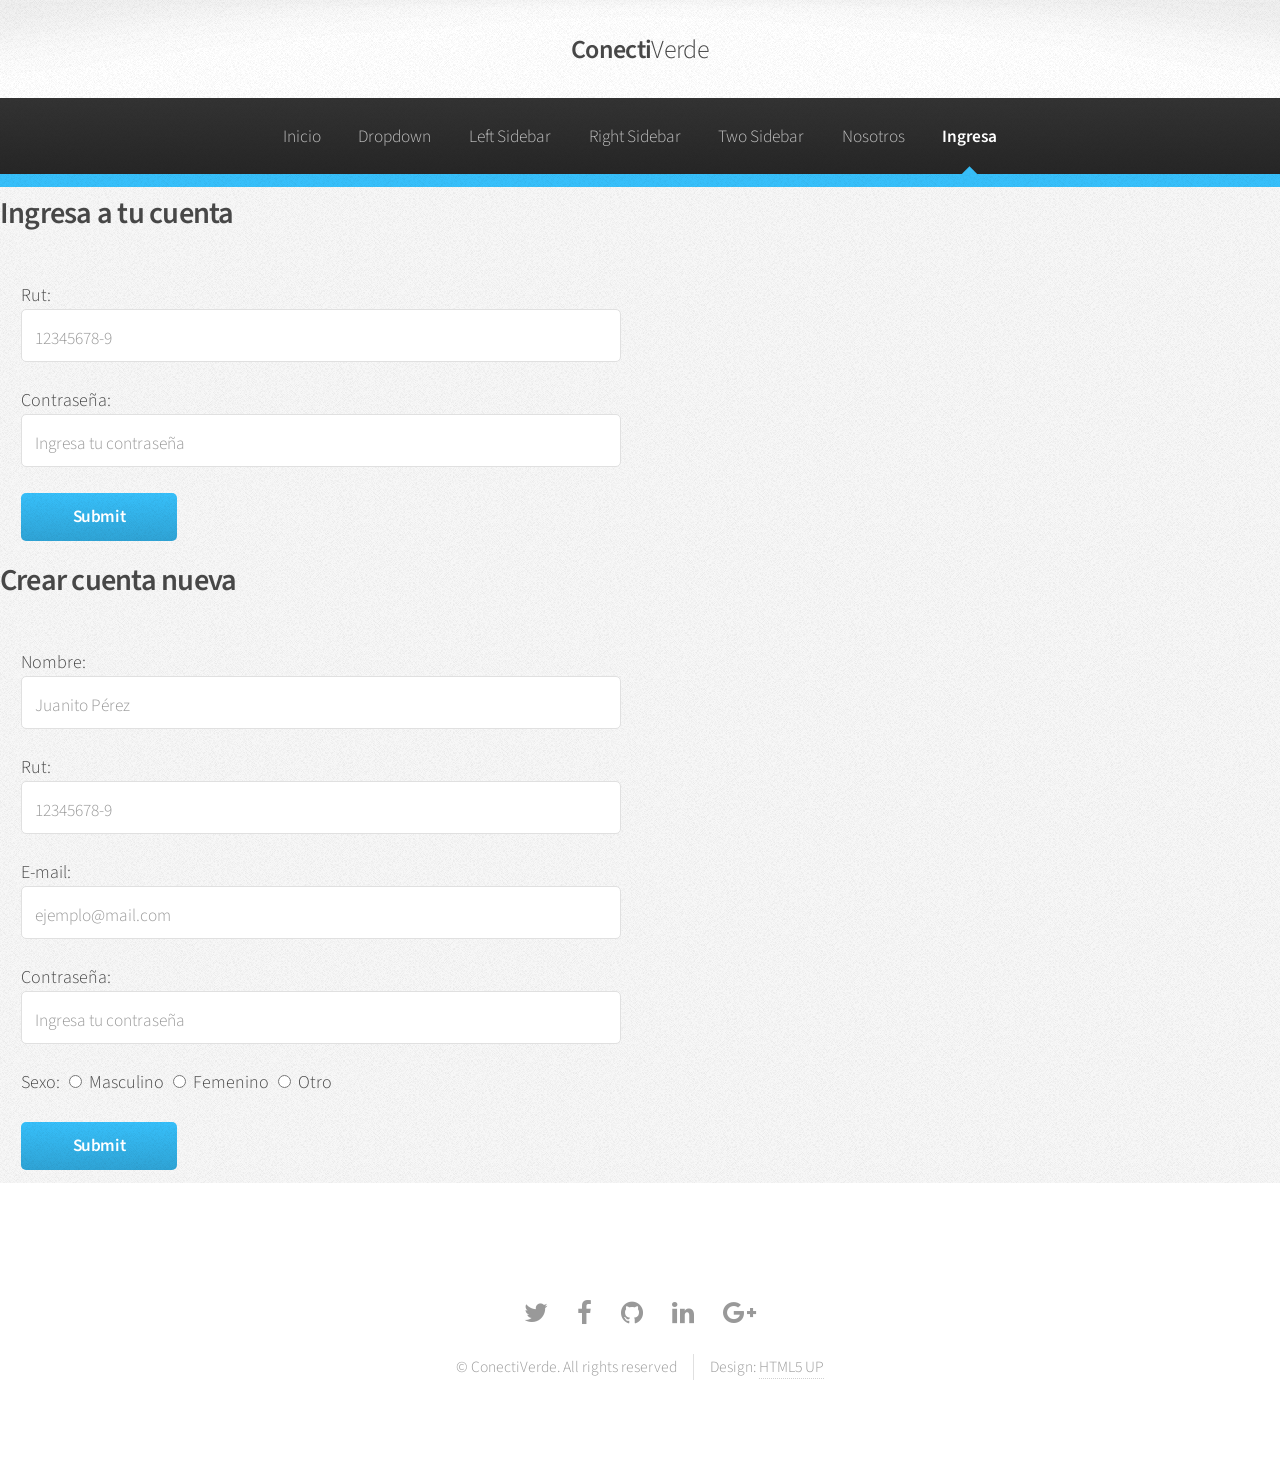
==== commit 7b594eb7: "pagina nosotros se creo pagina nosotros, falta llenar con algo de chamullo" ====
--- a/registro_usuario.html
+++ b/registro_usuario.html
@@ -49,6 +49,7 @@
 								<li><a href="left-sidebar.html">Left Sidebar</a></li>
 								<li><a href="right-sidebar.html">Right Sidebar</a></li>
 								<li><a href="two-sidebar.html">Two Sidebar</a></li>
+								<li><a href="nosotros.html">Nosotros</a></li>
 								<li class="current"><a href="registro_usuario.html">Ingresa</a></li>
 							</ul>
 						</nav>
@@ -68,6 +69,9 @@
 					Rut: <input type="text" name="rut" placeholder="12345678-9" maxlength="10" size="10"><br>
 					E-mail: <input type="text" name="email" placeholder="ejemplo@mail.com"><br>
 					Contraseña: <input type="password" name="pass" placeholder="Ingresa tu contraseña"><br>
+					Sexo: <input type="radio" name="gender" value="masculino"> Masculino
+								<input type="radio" name="gender" value="femenino"> Femenino
+								<input type="radio" name="gender" value="otro"> Otro<br><br>
 					<input type="submit">
 				</form>
 
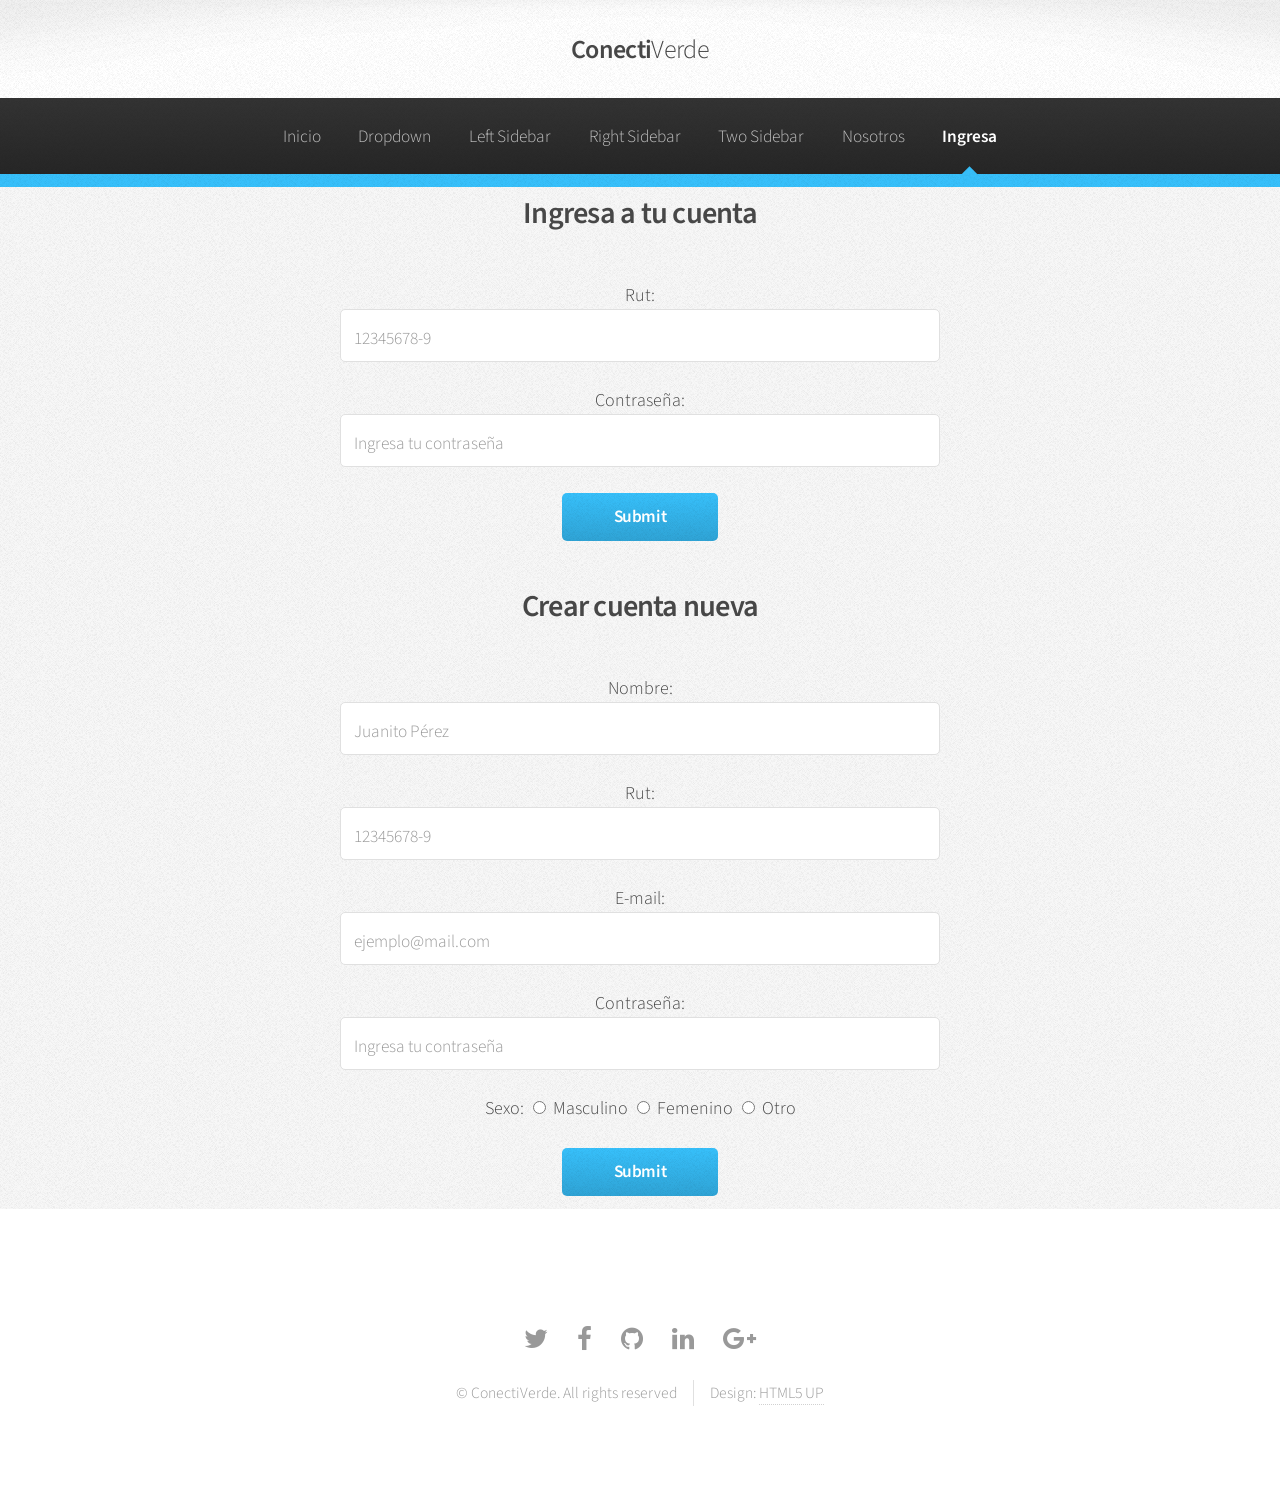
==== commit a3b312db: "actualizacion acceso, inicio admin, inicio user..." ====
--- a/registro_usuario.html
+++ b/registro_usuario.html
@@ -56,13 +56,14 @@
 
 				</div>
 <!-- aqui registro e ingreso de usuario -->
+		<center>
 			<h2>Ingresa a tu cuenta</h2>
 				<form action="asdasfasf.php" method="post">
 					Rut: <input type="text" name="rut" placeholder="12345678-9" maxlength="10" size="10"><br>
 					Contraseña: <input type="password" name="pass" placeholder="Ingresa tu contraseña"><br>
 					<input type="submit">
 				</form>
-
+				<br><br>
 			<h2>Crear cuenta nueva</h2>
 				<form action="resgistro_user.php" method="post" >
 					Nombre: <input type="text" name="nombre" placeholder="Juanito Pérez" maxlength="25" size="25"><br>
@@ -71,10 +72,11 @@
 					Contraseña: <input type="password" name="pass" placeholder="Ingresa tu contraseña"><br>
 					Sexo: <input type="radio" name="gender" value="masculino"> Masculino
 								<input type="radio" name="gender" value="femenino"> Femenino
-								<input type="radio" name="gender" value="otro"> Otro<br><br>
+								<input type="radio" name="gender" value="otro"> Otro<br>
+								<br>
 					<input type="submit">
 				</form>
-
+			</center>
 			<!-- Main -->
 				<section class="wrapper style1">
 					<div class="container">
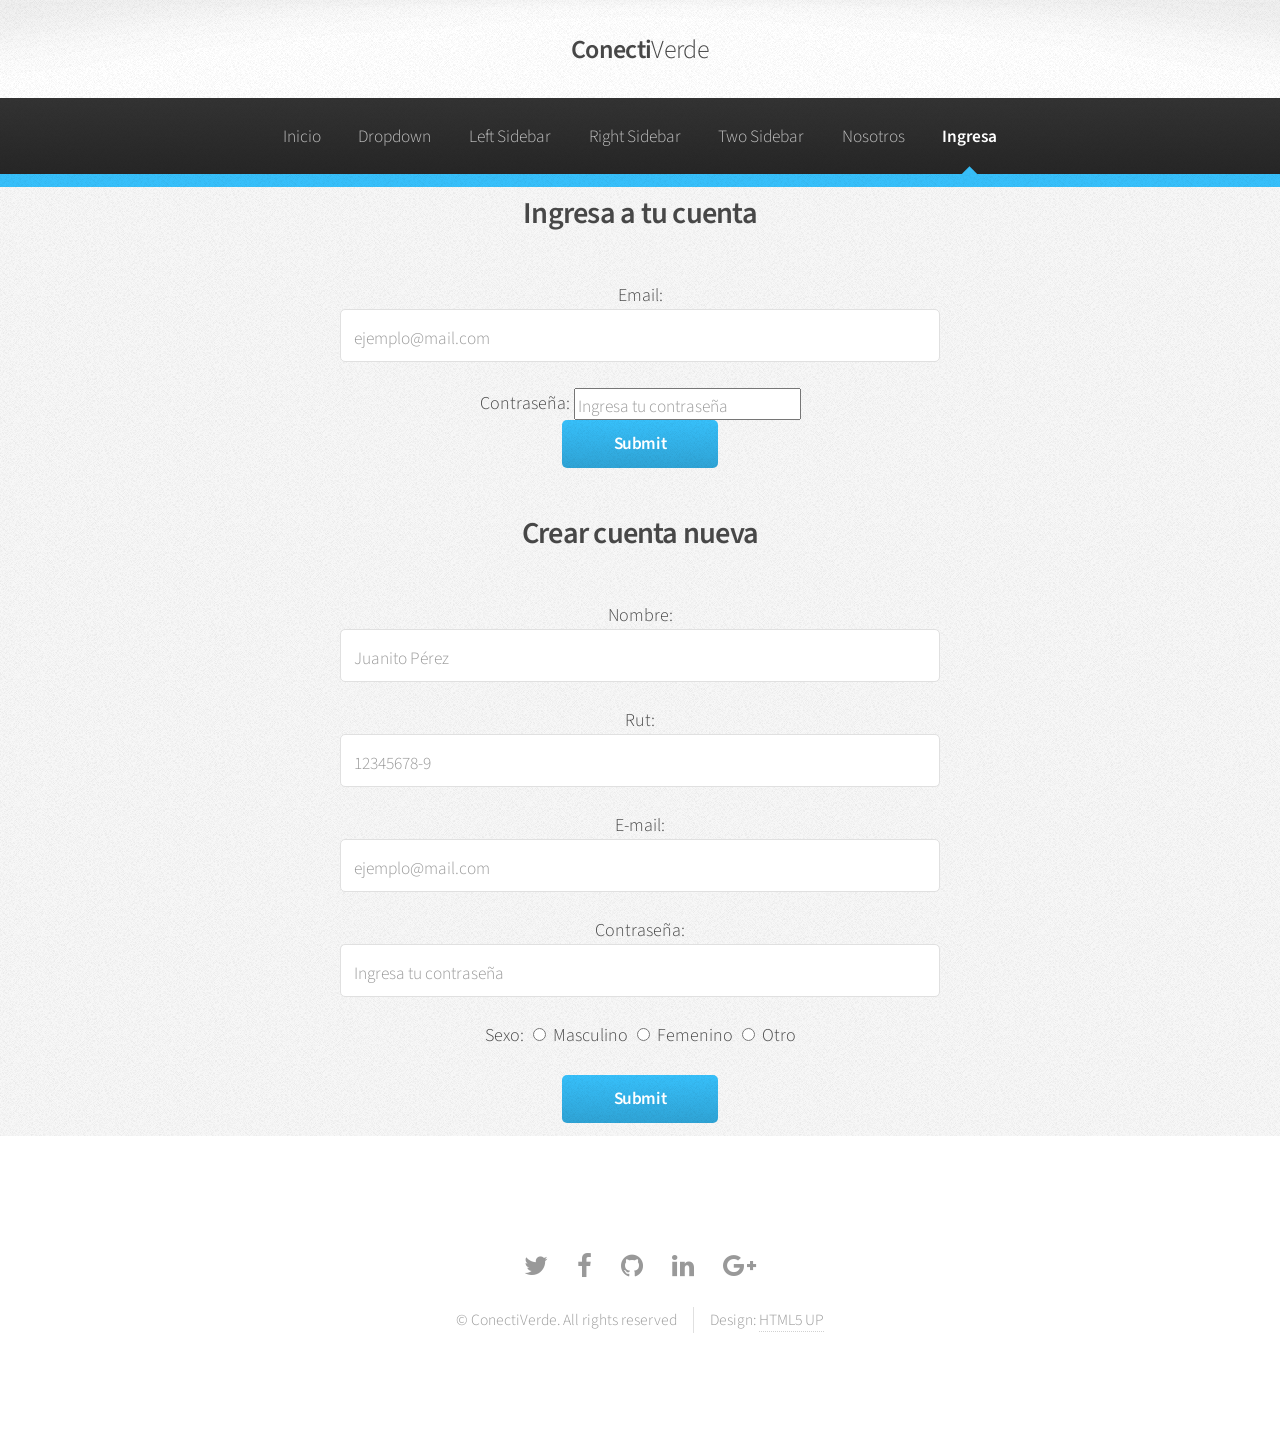
==== commit 8b537abb: "Cambios" ====
--- a/registro_usuario.html
+++ b/registro_usuario.html
@@ -1,78 +1,77 @@
-<!DOCTYPE HTML>
-<!--
-	Arcana by HTML5 UP
-	html5up.net | @ajlkn
-	Free for personal and commercial use under the CCA 3.0 license (html5up.net/license)
--->
+﻿<!DOCTYPE HTML>
+
 <html>
-	<head>
-		<title>Registrate en ConectiVerde</title>
-		<meta charset="utf-8" />
-		<meta name="viewport" content="width=device-width, initial-scale=1" />
-		<!--[if lte IE 8]><script src="assets/js/ie/html5shiv.js"></script><![endif]-->
-		<link rel="stylesheet" href="assets/css/main.css" />
-		<!--[if lte IE 8]><link rel="stylesheet" href="assets/css/ie8.css" /><![endif]-->
-		<!--[if lte IE 9]><link rel="stylesheet" href="assets/css/ie9.css" /><![endif]-->
-	</head>
-	<body>
-		<div id="page-wrapper">
-
-			<!-- Header -->
-				<div id="header">
-
-					<!-- Logo -->
-						<h1><a href="index.html" id="logo">Conecti<em>Verde</em></a></h1>
-
-					<!-- Nav -->
-						<nav id="nav">
-							<ul>
-								<li><a href="index.html">Inicio</a></li>
-								<li>
-									<a href="#">Dropdown</a>
-									<ul>
-										<li><a href="#">Lorem dolor</a></li>
-										<li><a href="#">Magna phasellus</a></li>
-										<li><a href="#">Etiam sed tempus</a></li>
-										<li>
-											<a href="#">Submenu</a>
-											<ul>
-												<li><a href="#">Lorem dolor</a></li>
-												<li><a href="#">Phasellus magna</a></li>
-												<li><a href="#">Magna phasellus</a></li>
-												<li><a href="#">Etiam nisl</a></li>
-												<li><a href="#">Veroeros feugiat</a></li>
-											</ul>
-										</li>
-										<li><a href="#">Veroeros feugiat</a></li>
-									</ul>
-								</li>
-								<li><a href="left-sidebar.html">Left Sidebar</a></li>
-								<li><a href="right-sidebar.html">Right Sidebar</a></li>
-								<li><a href="two-sidebar.html">Two Sidebar</a></li>
-								<li><a href="nosotros.html">Nosotros</a></li>
-								<li class="current"><a href="registro_usuario.html">Ingresa</a></li>
-							</ul>
-						</nav>
+<head>
+	<title>Registrate en ConectiVerde</title>
+	<meta charset="utf-8" />
+	<meta name="viewport" content="width=device-width, initial-scale=1" />
+	<!--[if lte IE 8]><script src="assets/js/ie/html5shiv.js"></script><![endif]-->
+	<link rel="stylesheet" href="assets/css/main.css" />
+	<!--[if lte IE 8]><link rel="stylesheet" href="assets/css/ie8.css" /><![endif]-->
+	<!--[if lte IE 9]><link rel="stylesheet" href="assets/css/ie9.css" /><![endif]-->
+</head>
+<body>
+	<div id="page-wrapper">
+		<!-- Header -->
+			<div id="header">
+				<!-- Logo -->
+					<h1><a href="index.html" id="logo">Conecti<em>Verde</em></a></h1>
+
+				<!-- Nav -->
+					<nav id="nav">
+						<ul>
+							<li><a href="index.html">Inicio</a></li>
+							<li>
+								<a href="#">Dropdown</a>
+								<ul>
+									<li><a href="#">Lorem dolor</a></li>
+									<li><a href="#">Magna phasellus</a></li>
+									<li><a href="#">Etiam sed tempus</a></li>
+									<li>
+										<a href="#">Submenu</a>
+										<ul>
+											<li><a href="#">Lorem dolor</a></li>
+											<li><a href="#">Phasellus magna</a></li>
+											<li><a href="#">Magna phasellus</a></li>
+											<li><a href="#">Etiam nisl</a></li>
+											<li><a href="#">Veroeros feugiat</a></li>
+										</ul>
+									</li>
+									<li><a href="#">Veroeros feugiat</a></li>
+								</ul>
+							</li>
+							<li><a href="left-sidebar.html">Left Sidebar</a></li>
+							<li><a href="right-sidebar.html">Right Sidebar</a></li>
+							<li><a href="two-sidebar.html">Two Sidebar</a></li>
+							<li><a href="nosotros.html">Nosotros</a></li>
+							<li class="current"><a href="registro_usuario.html">Ingresa</a></li>
+						</ul>
+					</nav>
 
 				</div>
 <!-- aqui registro e ingreso de usuario -->
 		<center>
 			<h2>Ingresa a tu cuenta</h2>
-				<form action="asdasfasf.php" method="post">
-					Rut: <input type="text" name="rut" placeholder="12345678-9" maxlength="10" size="10"><br>
-					Contraseña: <input type="password" name="pass" placeholder="Ingresa tu contraseña"><br>
+				<form action="inicioUser.php" method="post">
+					Email: <input type="text" name="Correo" placeholder="ejemplo@mail.com" maxlength="25" size="10"><br>
+					Contraseña: <input type="`Password" name="Password" placeholder="Ingresa tu contraseña"><br>
 					<input type="submit">
 				</form>
 				<br><br>
 			<h2>Crear cuenta nueva</h2>
-				<form action="resgistro_user.php" method="post" >
-					Nombre: <input type="text" name="nombre" placeholder="Juanito Pérez" maxlength="25" size="25"><br>
-					Rut: <input type="text" name="rut" placeholder="12345678-9" maxlength="10" size="10"><br>
-					E-mail: <input type="text" name="email" placeholder="ejemplo@mail.com"><br>
-					Contraseña: <input type="password" name="pass" placeholder="Ingresa tu contraseña"><br>
-					Sexo: <input type="radio" name="gender" value="masculino"> Masculino
-								<input type="radio" name="gender" value="femenino"> Femenino
-								<input type="radio" name="gender" value="otro"> Otro<br>
+				<form action="registrarBD.php" method="GET" >
+					
+					Nombre: <input type="text" name="Nombre" placeholder="Juanito Pérez" maxlength="25" size="25"><br>
+					
+					Rut: <input type="text" name="Rut" placeholder="12345678-9" maxlength="10" size="10"><br>
+					
+					E-mail: <input type="text" name="Correo" placeholder="ejemplo@mail.com"><br>
+					
+					Contraseña: <input type="text" name="Password" placeholder="Ingresa tu contraseña"><br>
+					
+					Sexo: <input type="radio" name="Sexo" value="masculino"> Masculino
+					      <input type="radio" name="Sexo" value="femenino"> Femenino
+					      <input type="radio" name="Sexo" value="otro"> Otro<br>
 								<br>
 					<input type="submit">
 				</form>
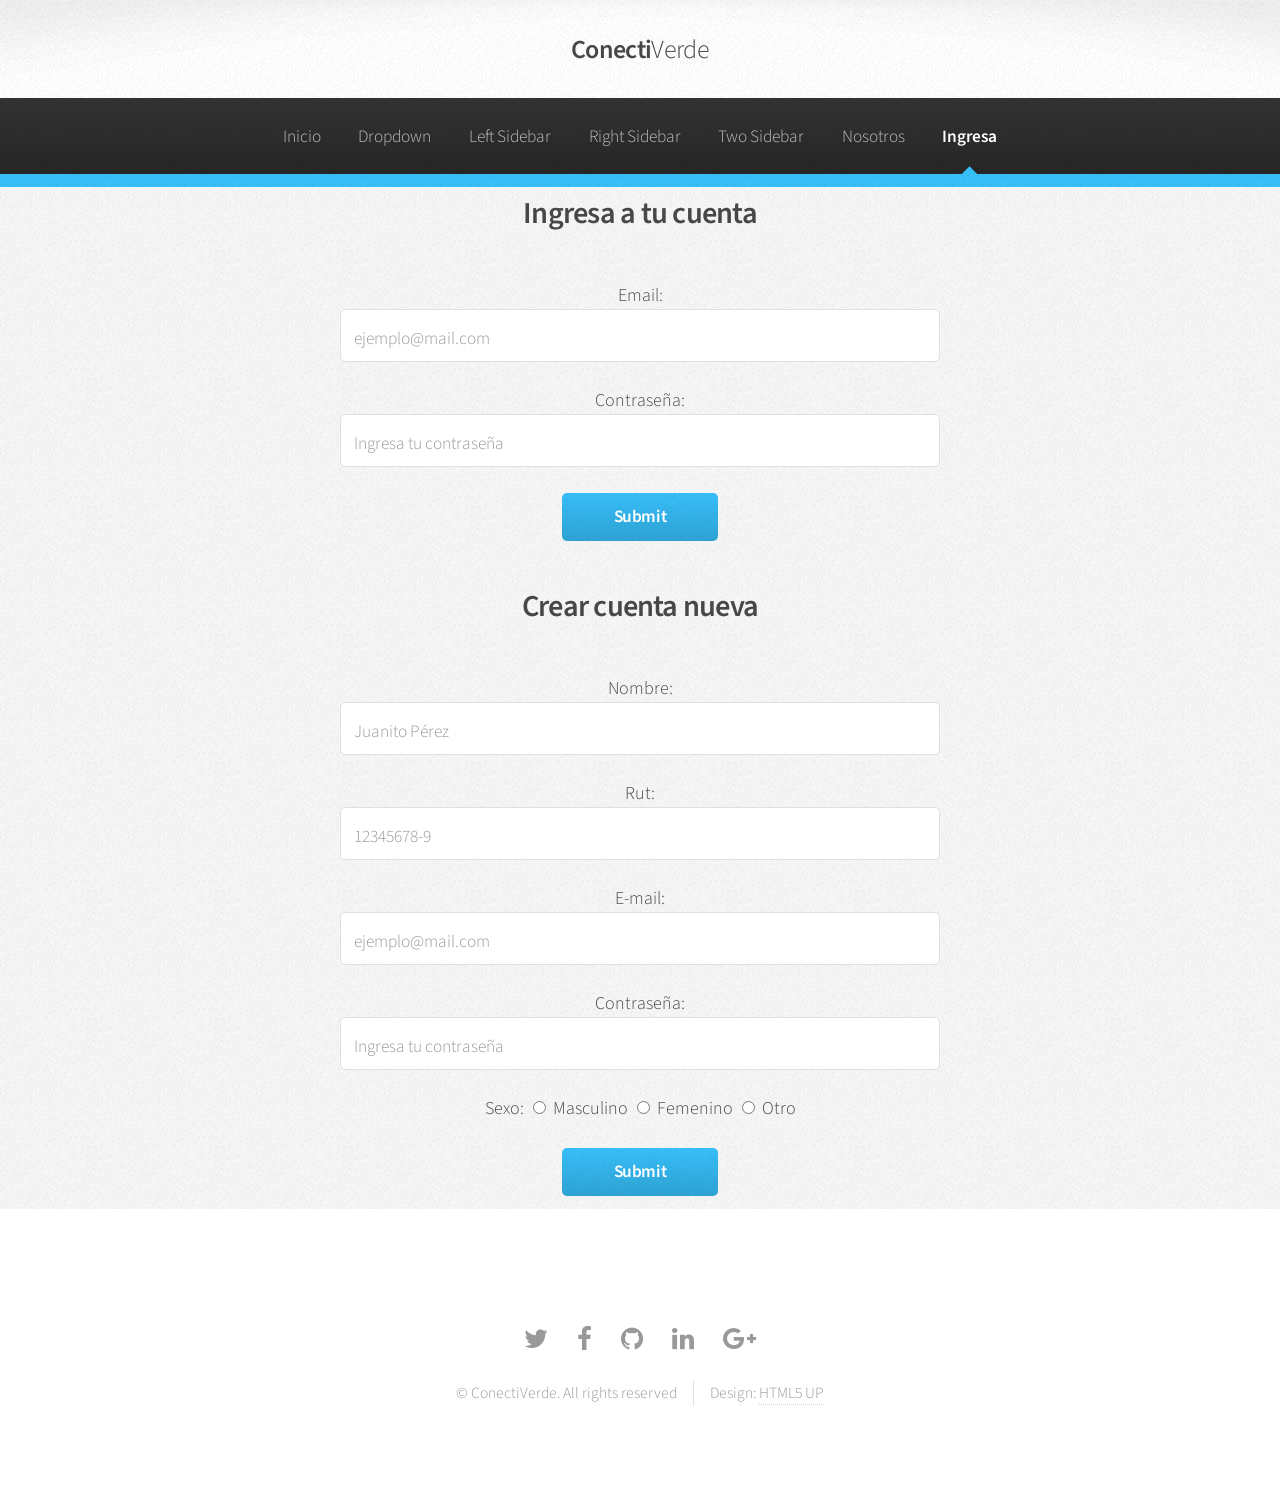
==== commit 402ce9d0: "inicio admin falta enlazar con bd, esta en proceso aun" ====
--- a/registro_usuario.html
+++ b/registro_usuario.html
@@ -52,23 +52,25 @@
 <!-- aqui registro e ingreso de usuario -->
 		<center>
 			<h2>Ingresa a tu cuenta</h2>
-				<form action="inicioUser.php" method="post">
+				<form action="inicioUser.php" method="GET">
 					Email: <input type="text" name="Correo" placeholder="ejemplo@mail.com" maxlength="25" size="10"><br>
-					Contraseña: <input type="`Password" name="Password" placeholder="Ingresa tu contraseña"><br>
+					Contraseña: <input type="password" name="Password" placeholder="Ingresa tu contraseña"><br>
 					<input type="submit">
 				</form>
 				<br><br>
-			<h2>Crear cuenta nueva</h2>
+
+		<h2>Crear cuenta nueva</h2>
+
 				<form action="registrarBD.php" method="GET" >
-					
+
 					Nombre: <input type="text" name="Nombre" placeholder="Juanito Pérez" maxlength="25" size="25"><br>
-					
+
 					Rut: <input type="text" name="Rut" placeholder="12345678-9" maxlength="10" size="10"><br>
-					
+
 					E-mail: <input type="text" name="Correo" placeholder="ejemplo@mail.com"><br>
-					
-					Contraseña: <input type="text" name="Password" placeholder="Ingresa tu contraseña"><br>
-					
+
+					Contraseña: <input type="password" name="Password" placeholder="Ingresa tu contraseña"><br>
+
 					Sexo: <input type="radio" name="Sexo" value="masculino"> Masculino
 					      <input type="radio" name="Sexo" value="femenino"> Femenino
 					      <input type="radio" name="Sexo" value="otro"> Otro<br>
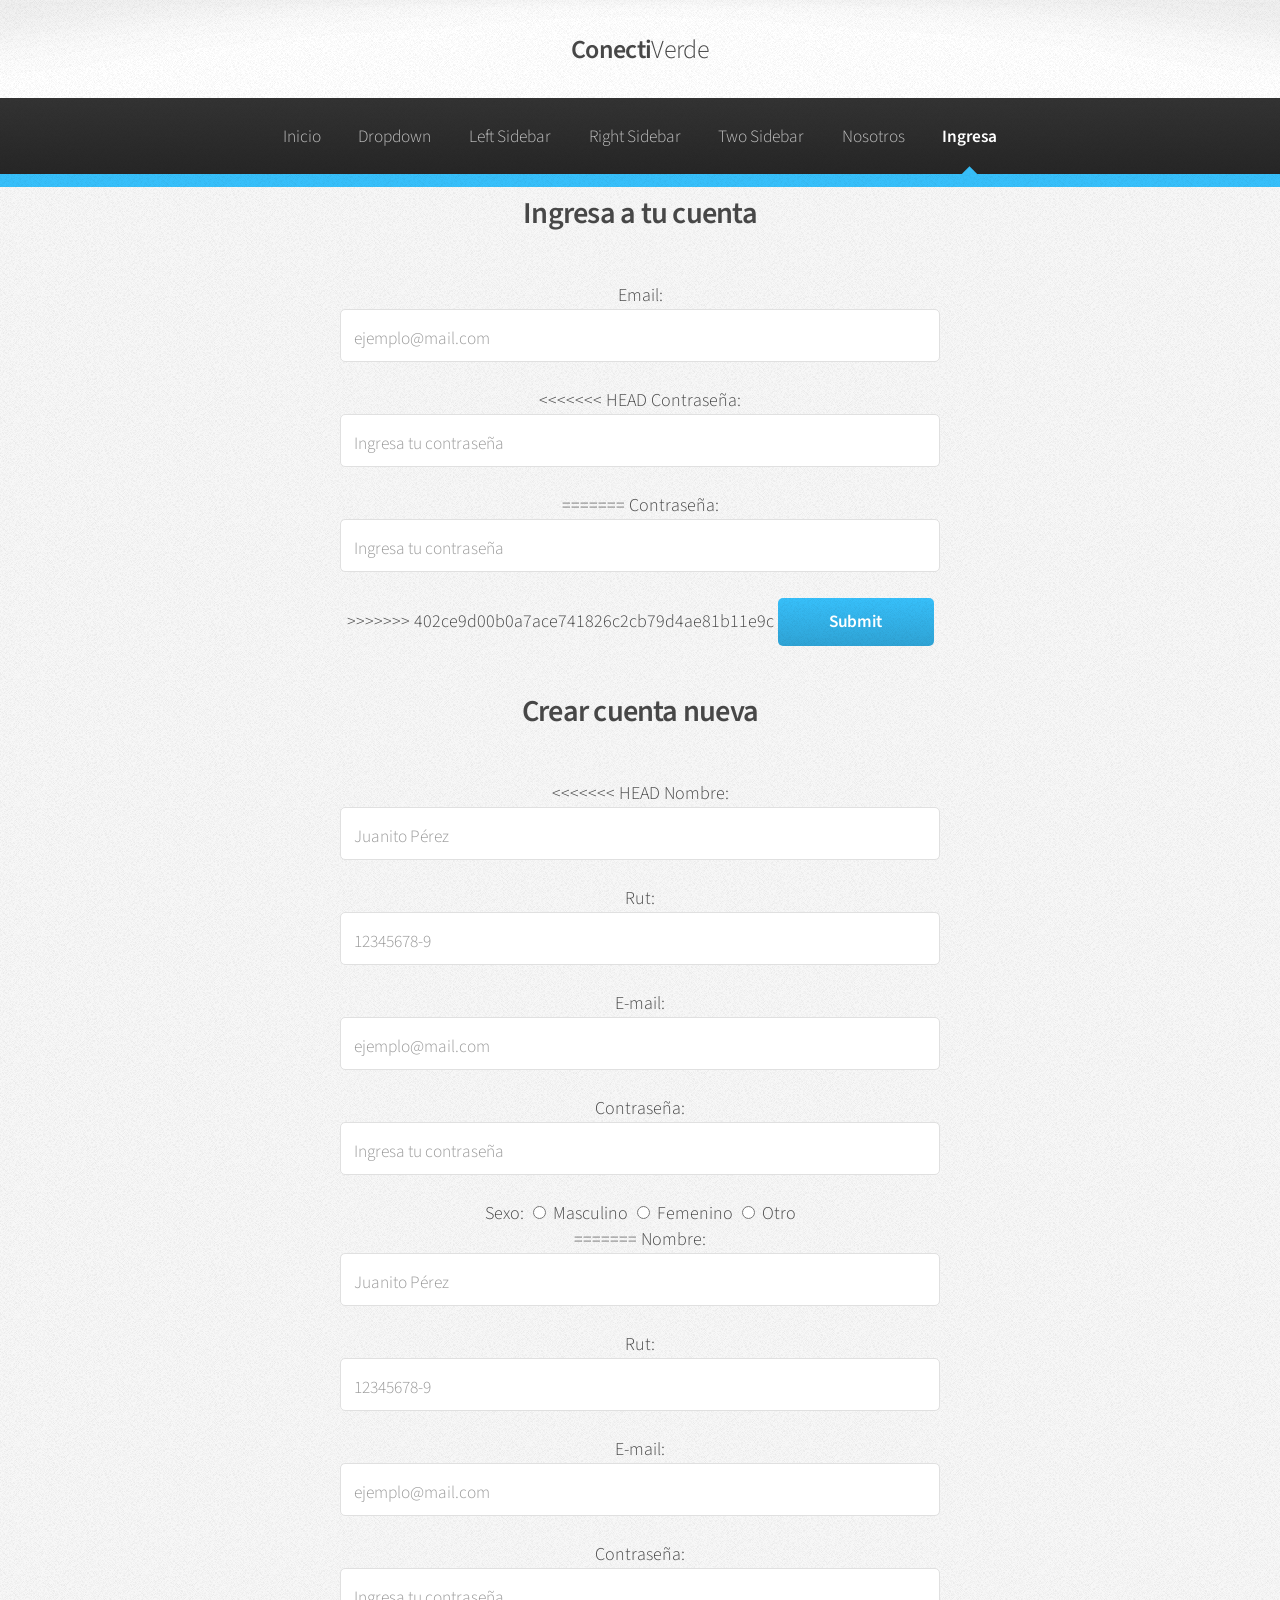
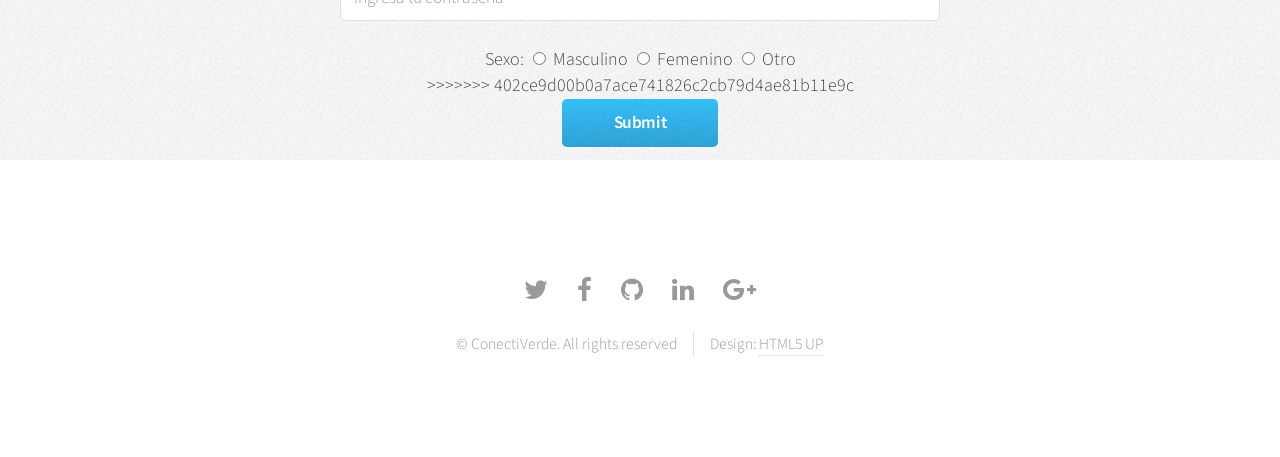
==== commit f91ec677: "funciona registro en bd ahora se pueden registrar usuarios" ====
--- a/registro_usuario.html
+++ b/registro_usuario.html
@@ -54,7 +54,11 @@
 			<h2>Ingresa a tu cuenta</h2>
 				<form action="inicioUser.php" method="GET">
 					Email: <input type="text" name="Correo" placeholder="ejemplo@mail.com" maxlength="25" size="10"><br>
+<<<<<<< HEAD
+					Contraseña: <input type="text" name="Password" placeholder="Ingresa tu contraseña"><br>
+=======
 					Contraseña: <input type="password" name="Password" placeholder="Ingresa tu contraseña"><br>
+>>>>>>> 402ce9d00b0a7ace741826c2cb79d4ae81b11e9c
 					<input type="submit">
 				</form>
 				<br><br>
@@ -62,6 +66,20 @@
 		<h2>Crear cuenta nueva</h2>
 
 				<form action="registrarBD.php" method="GET" >
+<<<<<<< HEAD
+					
+					Nombre: <input type="text" name="nom" placeholder="Juanito Pérez" maxlength="25" size="25"><br>
+					
+					Rut: <input type="text" name="ru" placeholder="12345678-9" maxlength="10" size="10"><br>
+					
+					E-mail: <input type="text" name="corr" placeholder="ejemplo@mail.com"><br>
+					
+					Contraseña: <input type="text" name="pass" placeholder="Ingresa tu contraseña"><br>
+					
+					Sexo: <input type="radio" name="sex" value="masculino"> Masculino
+					      <input type="radio" name="sex" value="femenino"> Femenino
+					      <input type="radio" name="sex" value="otro"> Otro<br>
+=======
 
 					Nombre: <input type="text" name="Nombre" placeholder="Juanito Pérez" maxlength="25" size="25"><br>
 
@@ -74,6 +92,7 @@
 					Sexo: <input type="radio" name="Sexo" value="masculino"> Masculino
 					      <input type="radio" name="Sexo" value="femenino"> Femenino
 					      <input type="radio" name="Sexo" value="otro"> Otro<br>
+>>>>>>> 402ce9d00b0a7ace741826c2cb79d4ae81b11e9c
 								<br>
 					<input type="submit">
 				</form>
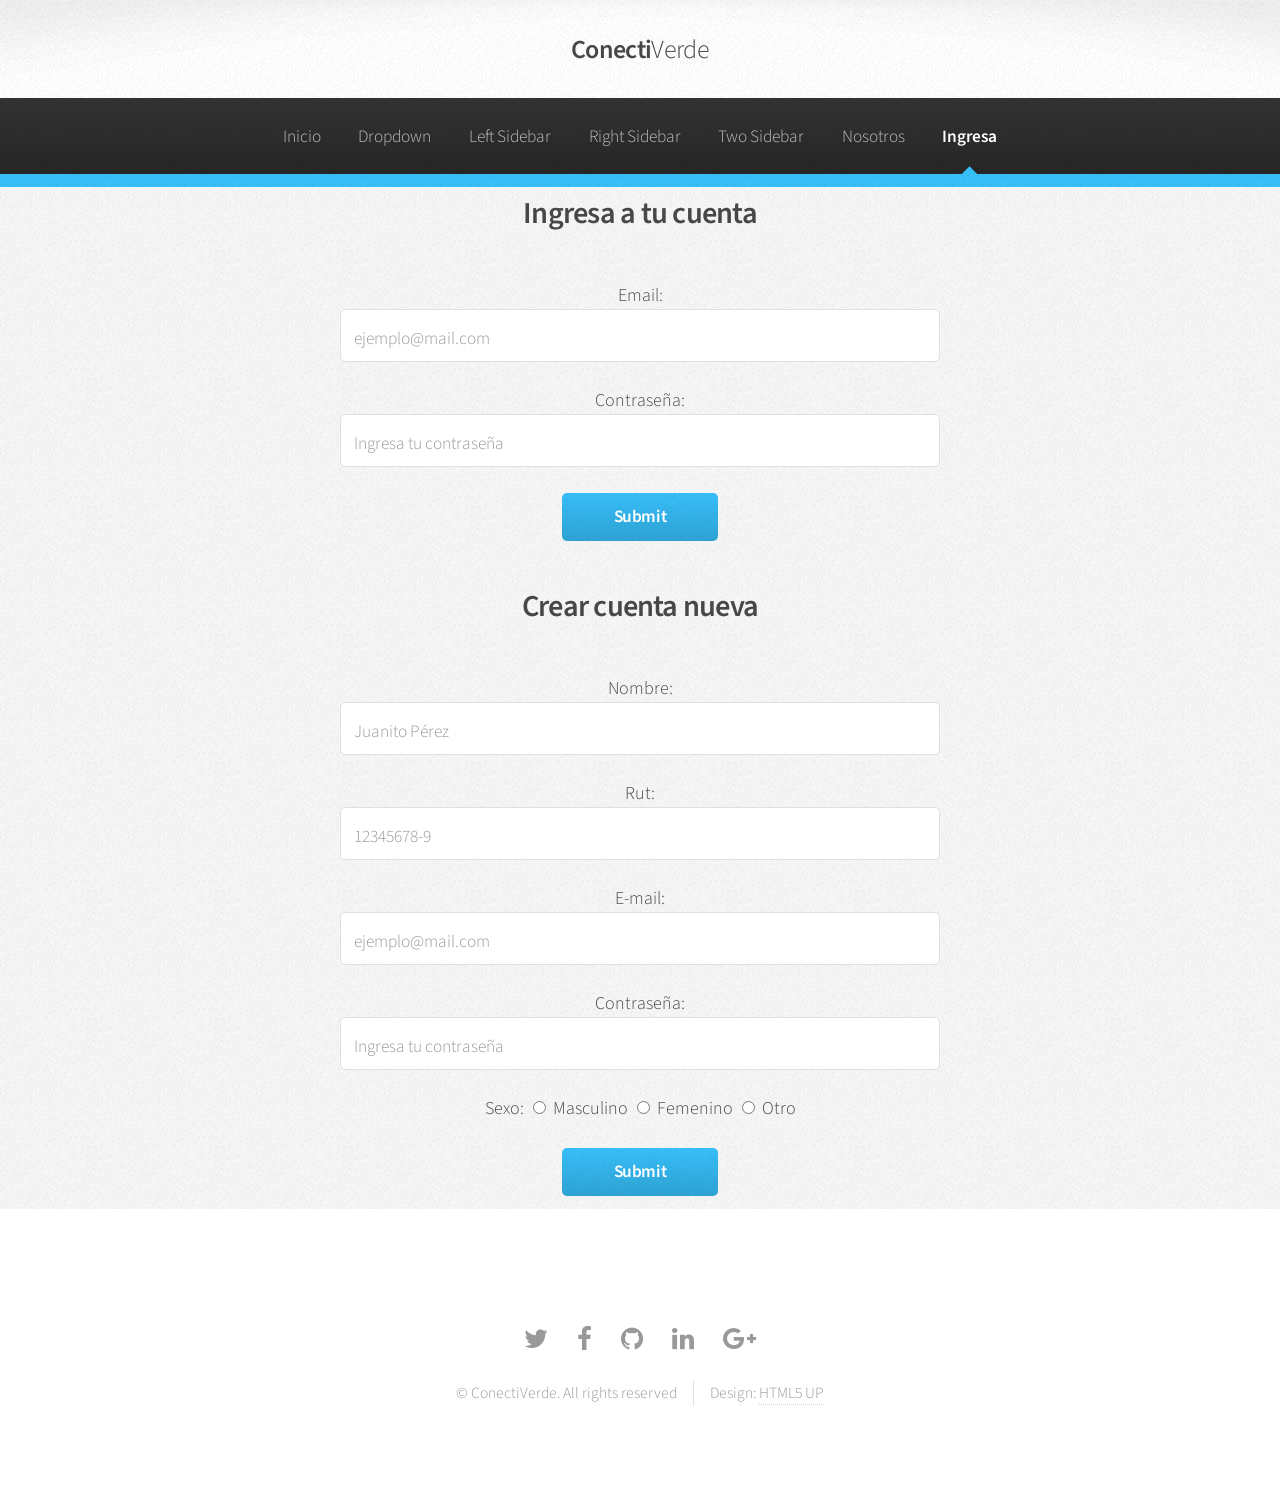
==== commit 0da488bd: "arreglos deberia funcionar..." ====
--- a/registro_usuario.html
+++ b/registro_usuario.html
@@ -54,11 +54,11 @@
 			<h2>Ingresa a tu cuenta</h2>
 				<form action="inicioUser.php" method="GET">
 					Email: <input type="text" name="Correo" placeholder="ejemplo@mail.com" maxlength="25" size="10"><br>
-<<<<<<< HEAD
+<!--<<<<<<< HEAD
 					Contraseña: <input type="text" name="Password" placeholder="Ingresa tu contraseña"><br>
-=======
+=======-->
 					Contraseña: <input type="password" name="Password" placeholder="Ingresa tu contraseña"><br>
->>>>>>> 402ce9d00b0a7ace741826c2cb79d4ae81b11e9c
+
 					<input type="submit">
 				</form>
 				<br><br>
@@ -66,20 +66,20 @@
 		<h2>Crear cuenta nueva</h2>
 
 				<form action="registrarBD.php" method="GET" >
-<<<<<<< HEAD
-					
+<!--<<<<<< HEAD
+
 					Nombre: <input type="text" name="nom" placeholder="Juanito Pérez" maxlength="25" size="25"><br>
-					
+
 					Rut: <input type="text" name="ru" placeholder="12345678-9" maxlength="10" size="10"><br>
-					
+
 					E-mail: <input type="text" name="corr" placeholder="ejemplo@mail.com"><br>
-					
+
 					Contraseña: <input type="text" name="pass" placeholder="Ingresa tu contraseña"><br>
-					
+
 					Sexo: <input type="radio" name="sex" value="masculino"> Masculino
 					      <input type="radio" name="sex" value="femenino"> Femenino
 					      <input type="radio" name="sex" value="otro"> Otro<br>
-=======
+=======-->
 
 					Nombre: <input type="text" name="Nombre" placeholder="Juanito Pérez" maxlength="25" size="25"><br>
 
@@ -92,7 +92,6 @@
 					Sexo: <input type="radio" name="Sexo" value="masculino"> Masculino
 					      <input type="radio" name="Sexo" value="femenino"> Femenino
 					      <input type="radio" name="Sexo" value="otro"> Otro<br>
->>>>>>> 402ce9d00b0a7ace741826c2cb79d4ae81b11e9c
 								<br>
 					<input type="submit">
 				</form>
